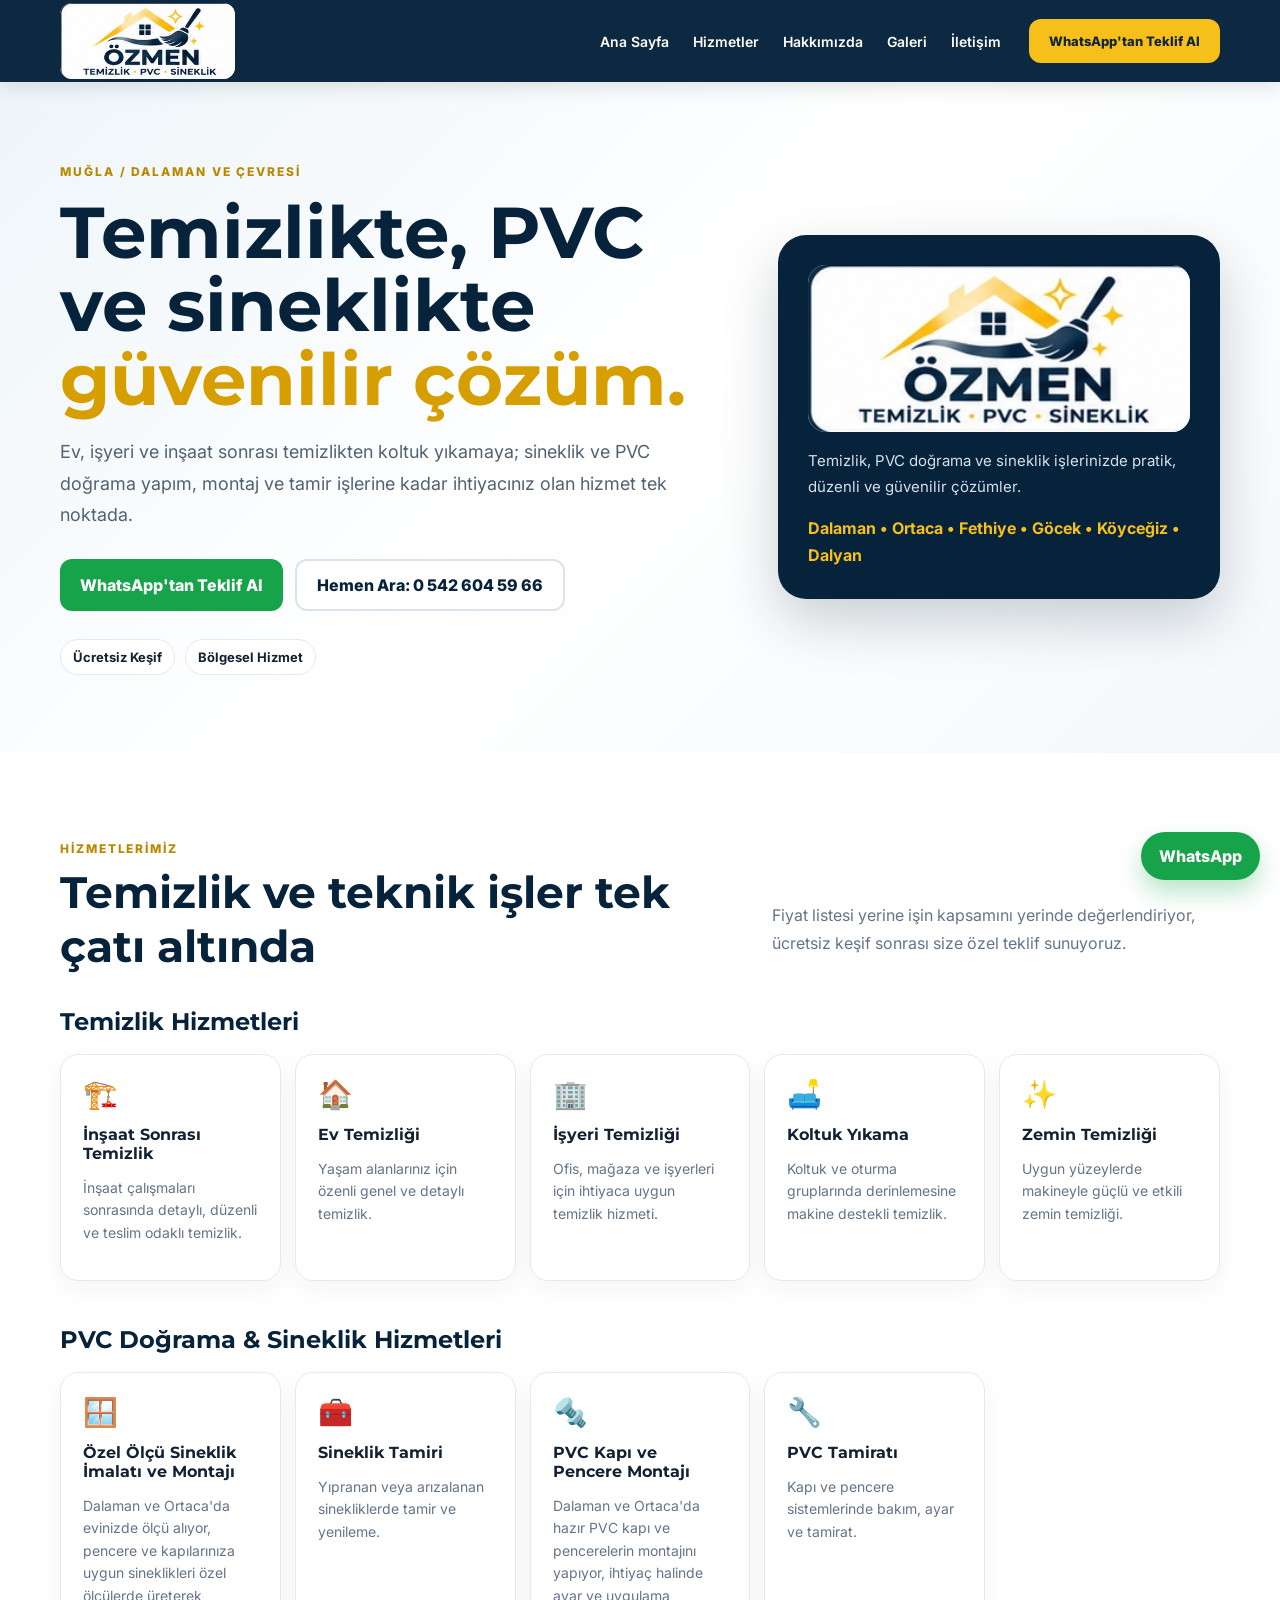
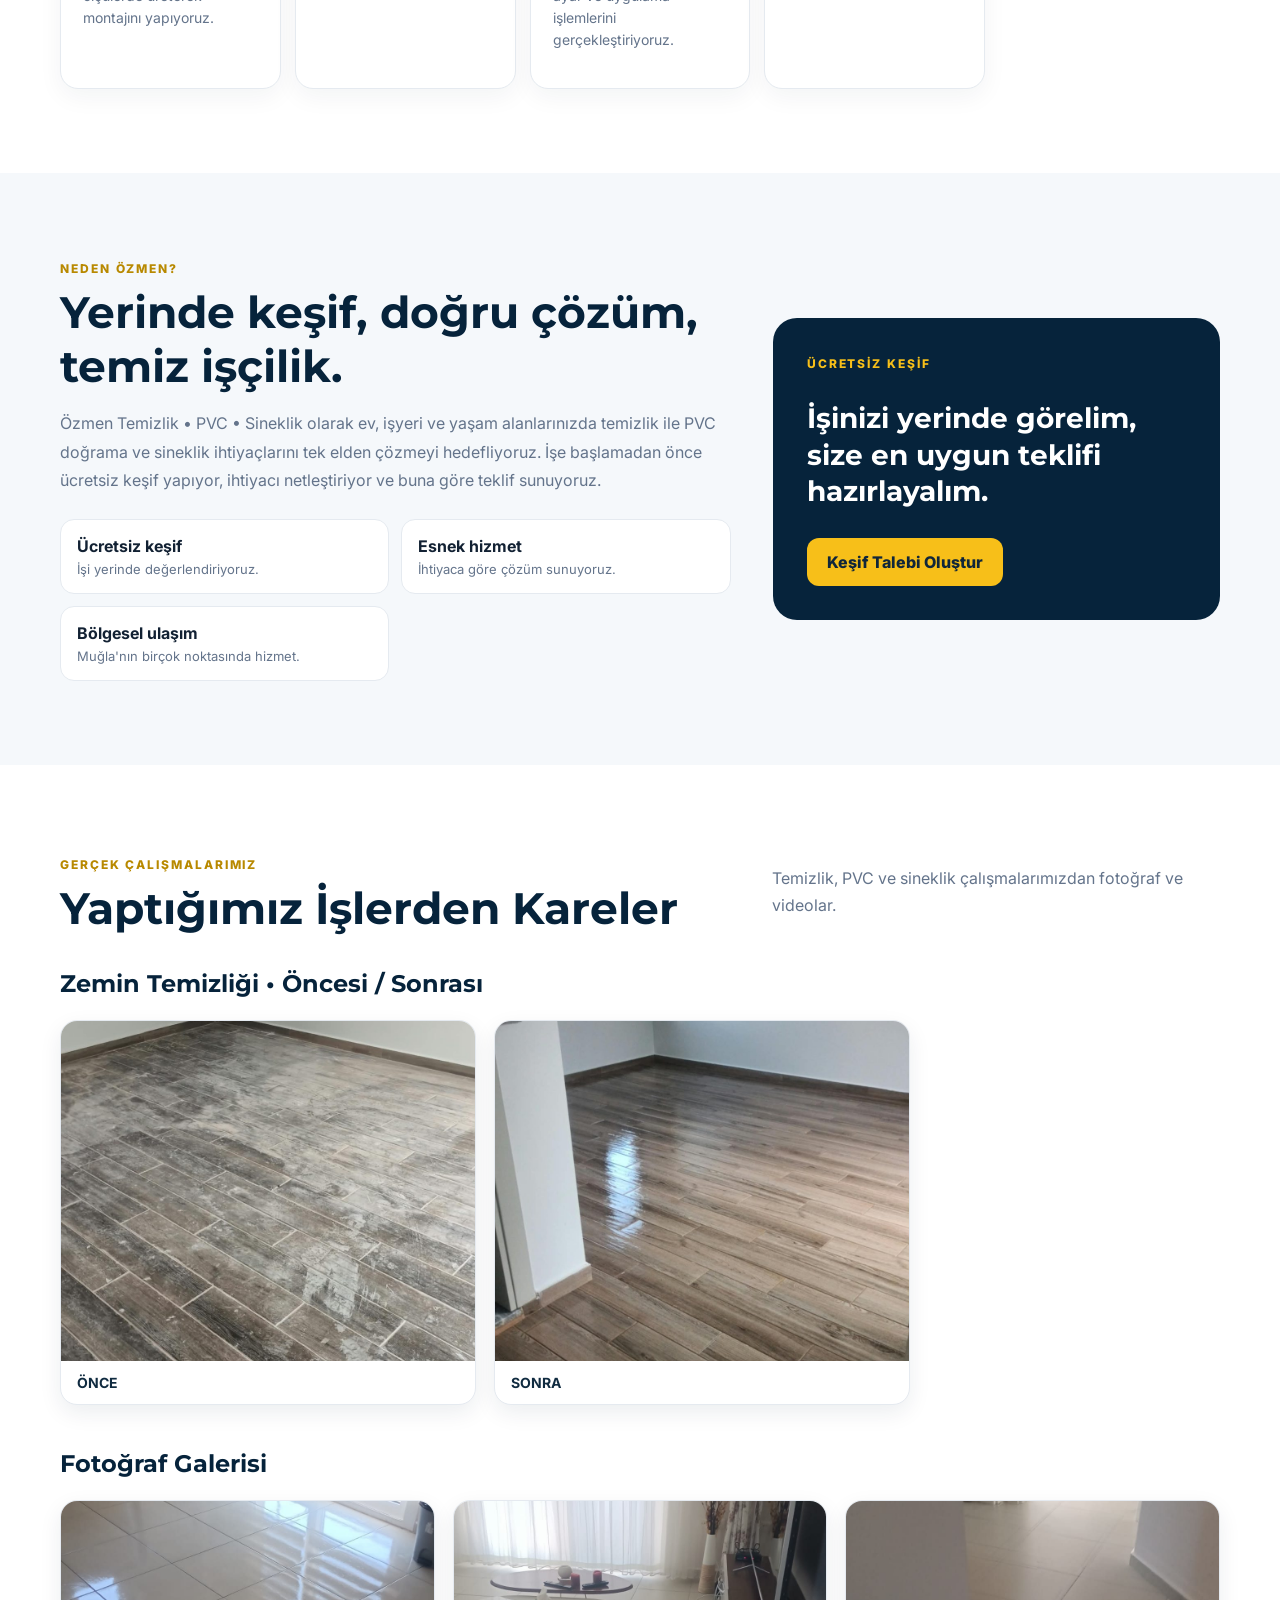
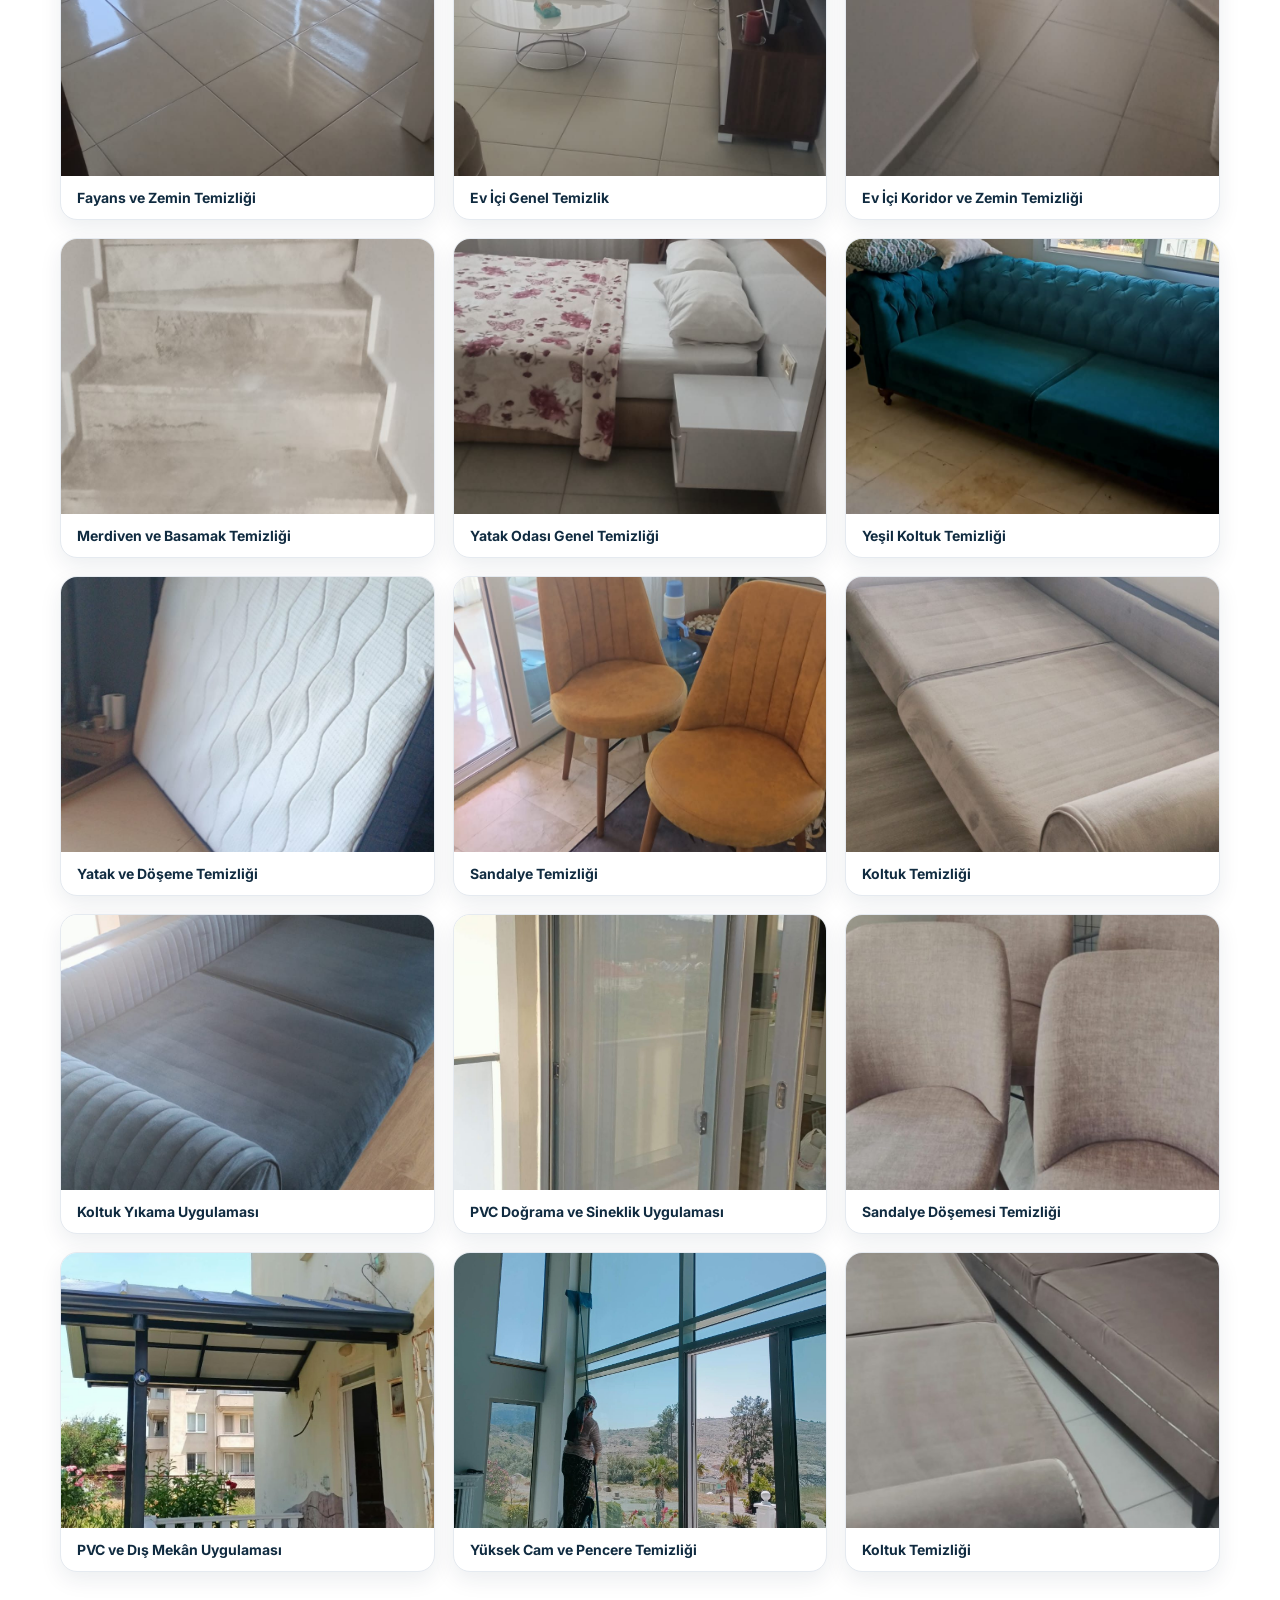
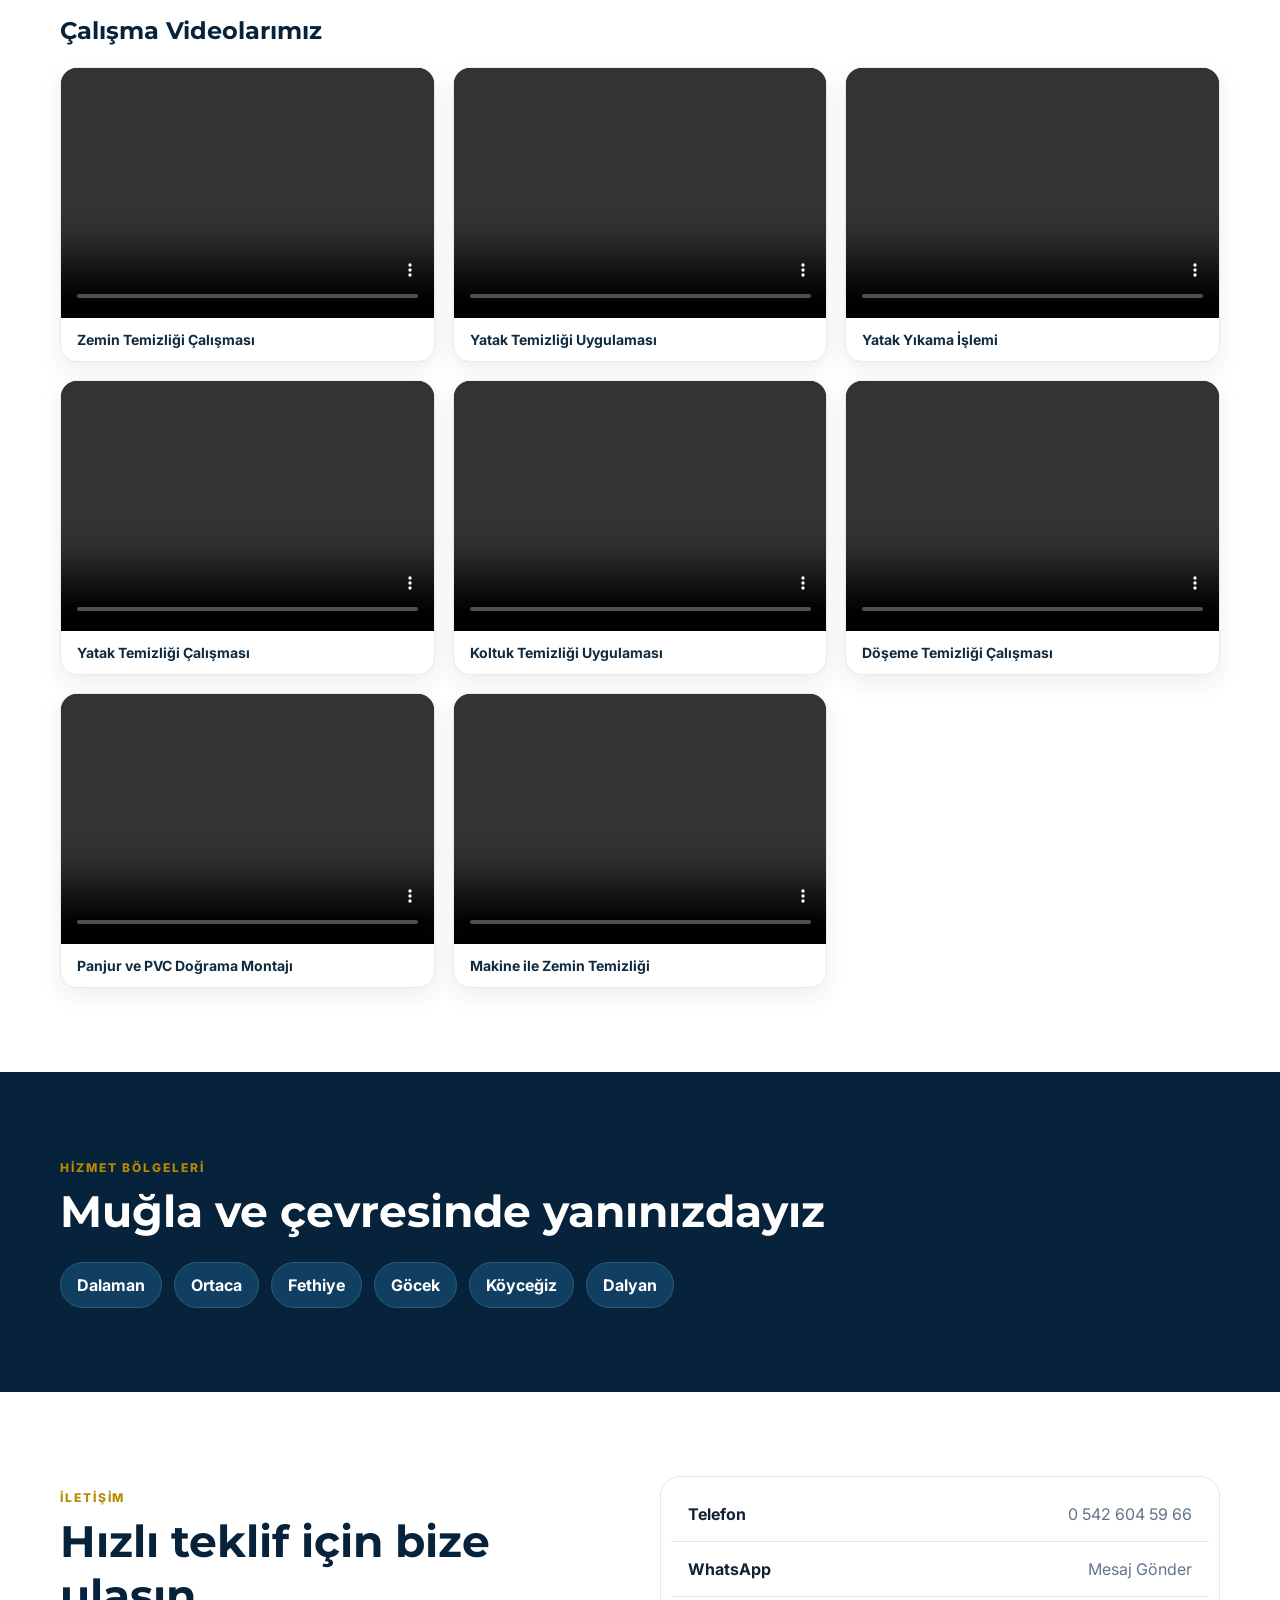
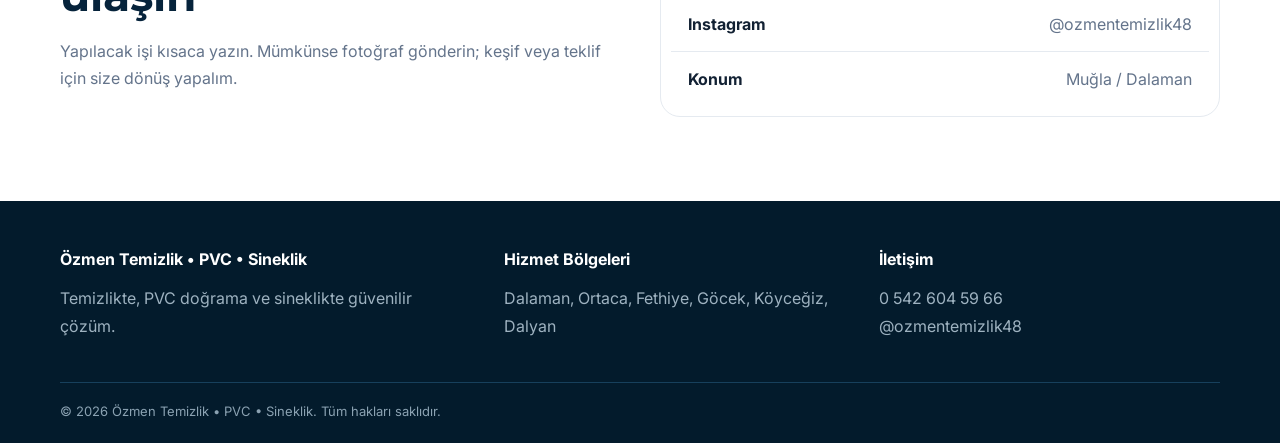
==== index.html @ 4c191f6e "Update index.html" ====
<!doctype html>
<html lang="tr">
<head>
  <meta charset="utf-8">
  <meta name="viewport" content="width=device-width,initial-scale=1">
  <meta name="description" content="Özmen Temizlik; Dalaman, Ortaca ve çevresinde profesyonel temizlik, koltuk yıkama, zemin temizliği, PVC doğrama ve sineklik hizmetleri sunar.">
  <title>Özmen Temizlik | Dalaman & Ortaca Temizlik, PVC ve Sineklik</title>
  <link rel="canonical" href="https://ozmentemizlik.com/">
  <link rel="preconnect" href="https://fonts.googleapis.com">
  <link rel="preconnect" href="https://fonts.gstatic.com" crossorigin>
  <link href="https://fonts.googleapis.com/css2?family=Inter:wght@400;500;600;700;800&family=Montserrat:wght@700;800&display=swap" rel="stylesheet">
  <link rel="stylesheet" href="style.css">

<style>
/* Galeri fotoğrafları için site içi büyütme penceresi */
.photo-lightbox {position:fixed;inset:0;z-index:9999;display:none;align-items:center;justify-content:center;padding:24px;background:rgba(7,16,29,.92)}
.photo-lightbox.is-open {display:flex}
.photo-lightbox__figure {margin:0;max-width:min(1100px,100%);max-height:100%;display:flex;flex-direction:column;align-items:center;gap:12px}
.photo-lightbox__image {display:block;max-width:100%;max-height:calc(100dvh - 120px);width:auto;height:auto;object-fit:contain;border-radius:8px}
.photo-lightbox__caption {color:#fff;text-align:center;font-size:15px}
.photo-lightbox__close {position:absolute;top:12px;right:16px;border:0;background:#fff;color:#111;border-radius:50%;font-size:26px;width:42px;height:42px;cursor:pointer}
#galeri a.work-tile {cursor:zoom-in}
</style>
</head>
<body>
<header class="topbar">
  <div class="container nav">
    <a class="brand" href="#anasayfa">
      <img src="ozmen-yeni-logo.jpg" alt="Özmen Temizlik • PVC • Sineklik logosu">
    </a>
    <button class="menu-btn" aria-label="Menüyü aç">☰</button>
    <nav class="menu">
      <a href="#anasayfa">Ana Sayfa</a>
      <a href="#hizmetler">Hizmetler</a>
      <a href="#hakkimizda">Hakkımızda</a>
      <a href="#galeri">Galeri</a>
      <a href="#iletisim">İletişim</a>
    </nav>
    <a class="btn btn-yellow desktop-cta" href="https://wa.me/905426045966?text=Merhaba%20%C3%96zmen%20Temizlik%20PVC%20ve%20Sineklik%20hizmetleri%20hakk%C4%B1nda%20bilgi%20almak%20istiyorum.,%20hizmetleriniz%20hakk%C4%B1nda%20teklif%20almak%20istiyorum." target="_blank" rel="noopener">WhatsApp'tan Teklif Al</a>
  </div>
</header>

<main>
<section class="hero" id="anasayfa">
  <div class="container hero-grid">
    <div>
      <span class="eyebrow">MUĞLA / DALAMAN VE ÇEVRESİ</span>
      <h1>Temizlikte, PVC ve sineklikte <span>güvenilir çözüm.</span></h1>
      <p>Ev, işyeri ve inşaat sonrası temizlikten koltuk yıkamaya; sineklik ve PVC doğrama yapım, montaj ve tamir işlerine kadar ihtiyacınız olan hizmet tek noktada.</p>
      <div class="hero-actions">
        <a class="btn btn-green" href="https://wa.me/905426045966?text=Merhaba%20%C3%96zmen%20Temizlik%20PVC%20ve%20Sineklik%20hizmetleri%20hakk%C4%B1nda%20bilgi%20almak%20istiyorum.,%20%C3%BCcretsiz%20ke%C5%9Fif%20ve%20teklif%20almak%20istiyorum." target="_blank" rel="noopener">WhatsApp'tan Teklif Al</a>
        <a class="btn btn-outline" href="tel:+905426045966">Hemen Ara: 0 542 604 59 66</a>
      </div>
      <div class="chips">
        <span>Ücretsiz Keşif</span><span>Bölgesel Hizmet</span>
      </div>
    </div>
    <div class="hero-card">
      <img src="ozmen-yeni-logo.jpg" alt="Özmen Temizlik • PVC • Sineklik">
      <p>Temizlik, PVC doğrama ve sineklik işlerinizde pratik, düzenli ve güvenilir çözümler.</p>
      <strong>Dalaman • Ortaca • Fethiye • Göcek • Köyceğiz • Dalyan</strong>
    </div>
  </div>
</section>

<section class="section" id="hizmetler">
  <div class="container">
    <div class="section-head">
      <div><span class="eyebrow">HİZMETLERİMİZ</span><h2>Temizlik ve teknik işler tek çatı altında</h2></div>
      <p>Fiyat listesi yerine işin kapsamını yerinde değerlendiriyor, ücretsiz keşif sonrası size özel teklif sunuyoruz.</p>
    </div>

    <h3 class="category-title">Temizlik Hizmetleri</h3>
    <div class="cards">
      <article class="card"><div class="icon">🏗️</div><h3>İnşaat Sonrası Temizlik</h3><p>İnşaat çalışmaları sonrasında detaylı, düzenli ve teslim odaklı temizlik.</p></article>
      <article class="card"><div class="icon">🏠</div><h3>Ev Temizliği</h3><p>Yaşam alanlarınız için özenli genel ve detaylı temizlik.</p></article>
      <article class="card"><div class="icon">🏢</div><h3>İşyeri Temizliği</h3><p>Ofis, mağaza ve işyerleri için ihtiyaca uygun temizlik hizmeti.</p></article>
      <article class="card"><div class="icon">🛋️</div><h3>Koltuk Yıkama</h3><p>Koltuk ve oturma gruplarında derinlemesine makine destekli temizlik.</p></article>
      <article class="card"><div class="icon">✨</div><h3>Zemin Temizliği</h3><p>Uygun yüzeylerde makineyle güçlü ve etkili zemin temizliği.</p></article>
    </div>

    <h3 class="category-title second">PVC Doğrama & Sineklik Hizmetleri</h3>
    <div class="cards">
      <article class="card"><div class="icon">🪟</div><h3>Özel Ölçü Sineklik İmalatı ve Montajı</h3><p>Dalaman ve Ortaca'da evinizde ölçü alıyor, pencere ve kapılarınıza uygun sineklikleri özel ölçülerde üreterek montajını yapıyoruz.</p></article>
      <article class="card"><div class="icon">🧰</div><h3>Sineklik Tamiri</h3><p>Yıpranan veya arızalanan sinekliklerde tamir ve yenileme.</p></article>
      <article class="card"><div class="icon">🔩</div><h3>PVC Kapı ve Pencere Montajı</h3><p>Dalaman ve Ortaca'da hazır PVC kapı ve pencerelerin montajını yapıyor, ihtiyaç halinde ayar ve uygulama işlemlerini gerçekleştiriyoruz.</p></article>
      <article class="card"><div class="icon">🔧</div><h3>PVC Tamiratı</h3><p>Kapı ve pencere sistemlerinde bakım, ayar ve tamirat.</p></article>
    </div>
  </div>
</section>

<section class="section soft" id="hakkimizda">
  <div class="container about-grid">
    <div>
      <span class="eyebrow">NEDEN ÖZMEN?</span>
      <h2>Yerinde keşif, doğru çözüm, temiz işçilik.</h2>
      <p>Özmen Temizlik • PVC • Sineklik olarak ev, işyeri ve yaşam alanlarınızda temizlik ile PVC doğrama ve sineklik ihtiyaçlarını tek elden çözmeyi hedefliyoruz. İşe başlamadan önce ücretsiz keşif yapıyor, ihtiyacı netleştiriyor ve buna göre teklif sunuyoruz.</p>
      <div class="trust-grid">
        <div><strong>Ücretsiz keşif</strong><span>İşi yerinde değerlendiriyoruz.</span></div>
        <div><strong>Esnek hizmet</strong><span>İhtiyaca göre çözüm sunuyoruz.</span></div>
        <div><strong>Bölgesel ulaşım</strong><span>Muğla'nın birçok noktasında hizmet.</span></div>
        
      </div>
    </div>
    <div class="quote-card">
      <span>ÜCRETSİZ KEŞİF</span>
      <h3>İşinizi yerinde görelim, size en uygun teklifi hazırlayalım.</h3>
      <a class="btn btn-yellow" href="https://wa.me/905426045966?text=Merhaba,%20%C3%BCcretsiz%20ke%C5%9Fif%20talep%20ediyorum." target="_blank" rel="noopener">Keşif Talebi Oluştur</a>
    </div>
  </div>
</section>

<section class="section" id="galeri"><div class="container"><div class="section-head"><div><span class="eyebrow">GERÇEK ÇALIŞMALARIMIZ</span><h2>Yaptığımız İşlerden Kareler</h2></div><p>Temizlik, PVC ve sineklik çalışmalarımızdan fotoğraf ve videolar.</p></div><h3 class="category-title">Zemin Temizliği • Öncesi / Sonrası</h3><div class="work-grid work-before-after"><a class="work-tile" href="galeri/foto-08.jpg" target="_blank" rel="noopener"><img src="galeri/foto-08.jpg" alt="Zemin temizliği ÖNCE" loading="lazy"><span>ÖNCE</span></a><a class="work-tile" href="galeri/foto-06.jpg" target="_blank" rel="noopener"><img src="galeri/foto-06.jpg" alt="Zemin temizliği SONRA" loading="lazy"><span>SONRA</span></a></div><h3 class="category-title second">Fotoğraf Galerisi</h3><div class="work-grid"><a class="work-tile" href="galeri/foto-01.jpg" target="_blank" rel="noopener"><img src="galeri/foto-01.jpg" alt="Fayans ve Zemin Temizliği" loading="lazy"><span>Fayans ve Zemin Temizliği</span></a><a class="work-tile" href="galeri/foto-02.jpg" target="_blank" rel="noopener"><img src="galeri/foto-02.jpg" alt="Ev İçi Genel Temizlik" loading="lazy"><span>Ev İçi Genel Temizlik</span></a><a class="work-tile" href="galeri/foto-03.jpg" target="_blank" rel="noopener"><img src="galeri/foto-03.jpg" alt="Ev İçi Koridor ve Zemin Temizliği" loading="lazy"><span>Ev İçi Koridor ve Zemin Temizliği</span></a><a class="work-tile" href="galeri/foto-04.jpg" target="_blank" rel="noopener"><img src="galeri/foto-04.jpg" alt="Merdiven ve Basamak Temizliği" loading="lazy"><span>Merdiven ve Basamak Temizliği</span></a><a class="work-tile" href="galeri/foto-05.jpg" target="_blank" rel="noopener"><img src="galeri/foto-05.jpg" alt="Yatak Odası Genel Temizliği" loading="lazy"><span>Yatak Odası Genel Temizliği</span></a><a class="work-tile" href="galeri/foto-07.jpg" target="_blank" rel="noopener"><img src="galeri/foto-07.jpg" alt="Yeşil Koltuk Temizliği" loading="lazy"><span>Yeşil Koltuk Temizliği</span></a><a class="work-tile" href="galeri/foto-09.jpg" target="_blank" rel="noopener"><img src="galeri/foto-09.jpg" alt="Yatak ve Döşeme Temizliği" loading="lazy"><span>Yatak ve Döşeme Temizliği</span></a><a class="work-tile" href="galeri/foto-10.jpg" target="_blank" rel="noopener"><img src="galeri/foto-10.jpg" alt="Sandalye Temizliği" loading="lazy"><span>Sandalye Temizliği</span></a><a class="work-tile" href="galeri/foto-11.jpg" target="_blank" rel="noopener"><img src="galeri/foto-11.jpg" alt="Koltuk Temizliği" loading="lazy"><span>Koltuk Temizliği</span></a><a class="work-tile" href="galeri/foto-12.jpg" target="_blank" rel="noopener"><img src="galeri/foto-12.jpg" alt="Koltuk Yıkama Uygulaması" loading="lazy"><span>Koltuk Yıkama Uygulaması</span></a><a class="work-tile" href="galeri/foto-13.jpg" target="_blank" rel="noopener"><img src="galeri/foto-13.jpg" alt="PVC Doğrama ve Sineklik Uygulaması" loading="lazy"><span>PVC Doğrama ve Sineklik Uygulaması</span></a><a class="work-tile" href="galeri/foto-14.jpg" target="_blank" rel="noopener"><img src="galeri/foto-14.jpg" alt="Sandalye Döşemesi Temizliği" loading="lazy"><span>Sandalye Döşemesi Temizliği</span></a><a class="work-tile" href="galeri/foto-15.jpg" target="_blank" rel="noopener"><img src="galeri/foto-15.jpg" alt="PVC ve Dış Mekân Uygulaması" loading="lazy"><span>PVC ve Dış Mekân Uygulaması</span></a><a class="work-tile" href="galeri/foto-16.jpg" target="_blank" rel="noopener"><img src="galeri/foto-16.jpg" alt="Yüksek Cam ve Pencere Temizliği" loading="lazy"><span>Yüksek Cam ve Pencere Temizliği</span></a><a class="work-tile" href="galeri/foto-17.jpg" target="_blank" rel="noopener"><img src="galeri/foto-17.jpg" alt="Koltuk Temizliği" loading="lazy"><span>Koltuk Temizliği</span></a></div><h3 class="category-title second">Çalışma Videolarımız</h3><div class="work-grid video-grid"><div class="work-tile"><video controls preload="none" playsinline src="galeri/video-01.mp4"></video><span>Zemin Temizliği Çalışması</span></div><div class="work-tile"><video controls preload="none" playsinline src="galeri/video-02.mp4"></video><span>Yatak Temizliği Uygulaması</span></div><div class="work-tile"><video controls preload="none" playsinline src="galeri/video-03.mp4"></video><span>Yatak Yıkama İşlemi</span></div><div class="work-tile"><video controls preload="none" playsinline src="galeri/video-04.mp4"></video><span>Yatak Temizliği Çalışması</span></div><div class="work-tile"><video controls preload="none" playsinline src="galeri/video-05.mp4"></video><span>Koltuk Temizliği Uygulaması</span></div><div class="work-tile"><video controls preload="none" playsinline src="galeri/video-06.mp4"></video><span>Döşeme Temizliği Çalışması</span></div><div class="work-tile"><video controls preload="none" playsinline src="galeri/video-07.mp4"></video><span>Panjur ve PVC Doğrama Montajı</span></div><div class="work-tile"><video controls preload="none" playsinline src="galeri/video-08.mp4"></video><span>Makine ile Zemin Temizliği</span></div></div></div></section>

<section class="section areas">
  <div class="container">
    <span class="eyebrow">HİZMET BÖLGELERİ</span>
    <h2>Muğla ve çevresinde yanınızdayız</h2>
    <div class="area-list">
      <span>Dalaman</span><span>Ortaca</span><span>Fethiye</span><span>Göcek</span><span>Köyceğiz</span><span>Dalyan</span>
    </div>
  </div>
</section>

<section class="section contact" id="iletisim">
  <div class="container contact-grid">
    <div>
      <span class="eyebrow">İLETİŞİM</span>
      <h2>Hızlı teklif için bize ulaşın</h2>
      <p>Yapılacak işi kısaca yazın. Mümkünse fotoğraf gönderin; keşif veya teklif için size dönüş yapalım.</p>
    </div>
    <div class="contact-card">
      <a href="tel:+905426045966"><b>Telefon</b><span>0 542 604 59 66</span></a>
      <a href="https://wa.me/905426045966" target="_blank" rel="noopener"><b>WhatsApp</b><span>Mesaj Gönder</span></a>
      <a href="https://www.instagram.com/ozmentemizlik48/" target="_blank" rel="noopener"><b>Instagram</b><span>@ozmentemizlik48</span></a>
      <div><b>Konum</b><span>Muğla / Dalaman</span></div>
      
    </div>
  </div>
</section>
</main>

<a class="float-wa" href="https://wa.me/905426045966?text=Merhaba%20%C3%96zmen%20Temizlik%20PVC%20ve%20Sineklik%20hizmetleri%20hakk%C4%B1nda%20bilgi%20almak%20istiyorum." target="_blank" rel="noopener" aria-label="WhatsApp">WhatsApp</a>

<footer>
  <div class="container footer-grid">
    <div><strong>Özmen Temizlik • PVC • Sineklik</strong><p>Temizlikte, PVC doğrama ve sineklikte güvenilir çözüm.</p></div>
    <div><strong>Hizmet Bölgeleri</strong><p>Dalaman, Ortaca, Fethiye, Göcek, Köyceğiz, Dalyan</p></div>
    <div><strong>İletişim</strong><p>0 542 604 59 66<br>@ozmentemizlik48</p></div>
  </div>
  <div class="container copyright">© <span id="year"></span> Özmen Temizlik • PVC • Sineklik. Tüm hakları saklıdır.</div>
</footer>

<script src="script.js"></script>

<div class="photo-lightbox" id="photo-lightbox" role="dialog" aria-modal="true" aria-label="Fotoğraf görüntüleyici" aria-hidden="true">
  <button type="button" class="photo-lightbox__close" aria-label="Kapat">×</button>
  <figure class="photo-lightbox__figure">
    <img class="photo-lightbox__image" alt="">
    <figcaption class="photo-lightbox__caption"></figcaption>
  </figure>
</div>
<script>
(function () {
  const modal = document.getElementById('photo-lightbox');
  const image = modal.querySelector('.photo-lightbox__image');
  const caption = modal.querySelector('.photo-lightbox__caption');
  const closeButton = modal.querySelector('.photo-lightbox__close');
  let previousFocus = null;
  function close() {
    modal.classList.remove('is-open');
    modal.setAttribute('aria-hidden', 'true');
    image.removeAttribute('src');
    document.body.style.overflow = '';
    if (previousFocus) previousFocus.focus();
  }
  document.querySelectorAll('#galeri a.work-tile[href]').forEach(function (link) {
    link.removeAttribute('target');
    link.addEventListener('click', function (event) {
      event.preventDefault();
      previousFocus = document.activeElement;
      image.src = link.getAttribute('href');
      image.alt = link.querySelector('img')?.alt || 'Çalışma fotoğrafı';
      caption.textContent = link.querySelector('span')?.textContent || image.alt;
      modal.classList.add('is-open');
      modal.setAttribute('aria-hidden', 'false');
      document.body.style.overflow = 'hidden';
      closeButton.focus();
    });
  });
  closeButton.addEventListener('click', close);
  modal.addEventListener('click', function (event) { if (event.target === modal) close(); });
  document.addEventListener('keydown', function (event) {
    if (!modal.classList.contains('is-open')) return;
    if (event.key === 'Escape') close();
    if (event.key === 'Tab') { event.preventDefault(); closeButton.focus(); }
  });
})();
</script>
</body>
</html>
---- style.css ----
:root{
  --navy:#06233b;--navy2:#0b3557;--yellow:#f7bf19;--green:#16a34a;
  --text:#122133;--muted:#64748b;--soft:#f5f8fb;--line:#e5eaf0;--white:#fff;
}
*{box-sizing:border-box} html{scroll-behavior:smooth} body{margin:0;font-family:Inter,Arial,sans-serif;color:var(--text);background:#fff}
img{max-width:100%} a{text-decoration:none;color:inherit}.container{width:min(1160px,92%);margin:auto}
.topbar{position:sticky;top:0;z-index:50;background:rgba(6,35,59,.97);box-shadow:0 4px 20px rgba(0,0,0,.12)}
.nav{height:82px;display:flex;align-items:center;gap:28px}.brand{display:flex;align-items:center}.brand img{width:190px;height:58px;object-fit:contain;background:#fff;border-radius:12px}
.menu{display:flex;gap:24px;margin-left:auto}.menu a{color:#fff;font-weight:600;font-size:14px}.menu a:hover{color:var(--yellow)}
.menu-btn{display:none;background:none;border:0;color:#fff;font-size:28px}.btn{display:inline-flex;align-items:center;justify-content:center;padding:14px 20px;border-radius:12px;font-weight:800;transition:.2s}
.btn:hover{transform:translateY(-2px)}.btn-yellow{background:var(--yellow);color:#10263a}.btn-green{background:var(--green);color:#fff}.btn-outline{border:2px solid #dbe4ec;background:#fff;color:var(--navy)}
.desktop-cta{font-size:13px}
.hero{background:linear-gradient(135deg,#eef5f9 0%,#fff 48%,#f5f8fb 100%);padding:78px 0}
.hero-grid{display:grid;grid-template-columns:1.2fr .8fr;gap:56px;align-items:center}.eyebrow{font-size:12px;letter-spacing:.16em;font-weight:800;color:#b88900}
h1,h2,h3{font-family:Montserrat,Inter,sans-serif}h1{font-size:clamp(40px,6vw,72px);line-height:1.02;margin:16px 0 20px;color:var(--navy)}h1 span{color:#d79e00}
.hero p{font-size:18px;line-height:1.75;color:#526273;max-width:720px}.hero-actions{display:flex;gap:12px;flex-wrap:wrap;margin:28px 0}.chips{display:flex;gap:10px;flex-wrap:wrap}.chips span{background:#fff;border:1px solid var(--line);padding:9px 12px;border-radius:999px;font-size:13px;font-weight:700}
.hero-card{background:var(--navy);padding:30px;border-radius:28px;color:#fff;box-shadow:0 22px 55px rgba(3,29,49,.2)}.hero-card img{background:#fff;border-radius:18px}.hero-card p{color:#d5e1ea;font-size:15px}.hero-card strong{color:var(--yellow);line-height:1.7}
.section{padding:84px 0}.soft{background:var(--soft)}.section-head{display:grid;grid-template-columns:1.2fr .8fr;gap:40px;align-items:end;margin-bottom:34px}.section-head h2,.areas h2,.contact h2,.about-grid h2{font-size:clamp(28px,4vw,44px);margin:8px 0 0;color:var(--navy)}.section-head p{color:var(--muted);line-height:1.7}
.category-title{font-size:24px;color:var(--navy);margin:28px 0 18px}.category-title.second{margin-top:44px}
.cards{display:grid;grid-template-columns:repeat(5,1fr);gap:14px}.card{border:1px solid var(--line);border-radius:18px;padding:22px;background:#fff;box-shadow:0 8px 24px rgba(15,35,55,.05)}.icon{font-size:28px}.card h3{font-size:16px;margin:14px 0 8px}.card p{font-size:14px;line-height:1.6;color:var(--muted)}
.about-grid{display:grid;grid-template-columns:1.2fr .8fr;gap:42px;align-items:center}.about-grid p{color:var(--muted);line-height:1.8}.trust-grid{display:grid;grid-template-columns:1fr 1fr;gap:12px;margin-top:24px}.trust-grid div{padding:16px;background:#fff;border:1px solid var(--line);border-radius:14px}.trust-grid strong,.trust-grid span{display:block}.trust-grid span{font-size:13px;color:var(--muted);margin-top:5px}
.quote-card{background:var(--navy);color:#fff;border-radius:24px;padding:34px}.quote-card span{color:var(--yellow);font-weight:800;font-size:12px;letter-spacing:.16em}.quote-card h3{font-size:28px;line-height:1.3}
.gallery{display:grid;grid-template-columns:repeat(3,1fr);gap:16px}.gallery-placeholder{aspect-ratio:4/3;border-radius:18px;background:linear-gradient(135deg,#dce7ef,#f8fbfd);border:1px dashed #9cb0c0;display:flex;flex-direction:column;align-items:center;justify-content:center;color:#607487}.gallery-placeholder span{font-weight:800;font-size:18px}.gallery-placeholder small{margin-top:8px}
.areas{background:var(--navy);color:#fff}.areas h2{color:#fff}.area-list{display:flex;gap:12px;flex-wrap:wrap;margin-top:24px}.area-list span{padding:12px 16px;border-radius:999px;background:#113f62;border:1px solid #285b7d;font-weight:700}
.contact-grid{display:grid;grid-template-columns:1fr 1fr;gap:40px;align-items:center}.contact p{color:var(--muted);line-height:1.7}.contact-card{border:1px solid var(--line);border-radius:20px;padding:10px}.contact-card a,.contact-card div{display:flex;justify-content:space-between;gap:20px;padding:17px;border-bottom:1px solid var(--line)}.contact-card a:last-child,.contact-card div:last-child{border-bottom:0}.contact-card span{color:var(--muted)}
.float-wa{position:fixed;right:20px;bottom:20px;z-index:40;background:var(--green);color:#fff;padding:14px 18px;border-radius:999px;font-weight:800;box-shadow:0 12px 25px rgba(22,163,74,.3)}
footer{background:#031b2c;color:#d7e1e8;padding:48px 0 24px}.footer-grid{display:grid;grid-template-columns:1.2fr 1fr 1fr;gap:34px}.footer-grid strong{color:#fff}.footer-grid p{line-height:1.7;color:#9eb2c0}.copyright{border-top:1px solid #17405c;margin-top:26px;padding-top:20px;font-size:13px;color:#8ba2b2}
@media(max-width:980px){
  .desktop-cta{display:none}.menu-btn{display:block;margin-left:auto}.menu{display:none;position:absolute;top:82px;left:0;right:0;background:var(--navy);padding:20px 4%;flex-direction:column}.menu.open{display:flex}
  .hero-grid,.section-head,.about-grid,.contact-grid{grid-template-columns:1fr}.cards{grid-template-columns:repeat(2,1fr)}.gallery{grid-template-columns:repeat(2,1fr)}
}
@media(max-width:620px){
  .nav{height:72px}.brand img{width:150px;height:48px}.menu{top:72px}.hero{padding:54px 0}.hero-actions .btn{width:100%}.section{padding:62px 0}.cards,.gallery,.trust-grid,.footer-grid{grid-template-columns:1fr}.card{padding:20px}.float-wa{right:14px;bottom:14px}.contact-card a,.contact-card div{flex-direction:column;gap:5px}
}

/* 2026 brand refresh: larger, clearer logo */
.brand img, .logo img, header img[alt*="logo"], .site-logo img {max-height:90px !important; width:auto !important; object-fit:contain;}
.hero-card img {display:block; width:100% !important; max-width:520px; max-height:360px !important; height:auto !important; object-fit:contain; margin:0 auto 16px;}
@media(max-width:700px){.brand img,.logo img,header img[alt*="logo"]{max-height:66px !important;}.hero-card img{max-height:280px !important;}}

/* Galeri ve mobil düzen */
.work-grid{display:grid;grid-template-columns:repeat(3,minmax(0,1fr));gap:18px;margin-top:22px}
.work-before-after{grid-template-columns:repeat(2,minmax(0,1fr));max-width:850px}
.work-tile{display:block;overflow:hidden;border-radius:17px;border:1px solid #e5eaf0;background:#fff;box-shadow:0 8px 22px rgba(10,40,60,.08);color:#102b40}
.work-tile img{width:100%;height:275px;object-fit:cover;display:block;transition:transform .2s}
.work-tile:hover img{transform:scale(1.025)}
.work-tile span{display:block;padding:13px 16px;font-weight:700;font-size:14px}
.work-before-after img{height:340px}
.work-tile video{width:100%;height:250px;background:#071d2e;display:block}
.brand{background:transparent!important;border:none!important;box-shadow:none!important;padding:0!important}
.brand img{display:block;width:auto!important;height:76px!important;max-height:76px!important;object-fit:contain;border-radius:12px}
@media(max-width:800px){.work-grid{grid-template-columns:repeat(2,minmax(0,1fr))}.work-tile img{height:230px}.work-before-after img{height:290px}}
@media(max-width:560px){.work-grid{grid-template-columns:repeat(2,minmax(0,1fr));gap:9px}.work-grid:not(.work-before-after) .work-tile img{height:170px}.work-before-after img{height:220px}.work-tile span{padding:10px;font-size:12px}.video-grid{grid-template-columns:1fr}.work-tile video{height:220px}.brand img{height:66px!important;max-height:66px!important}}
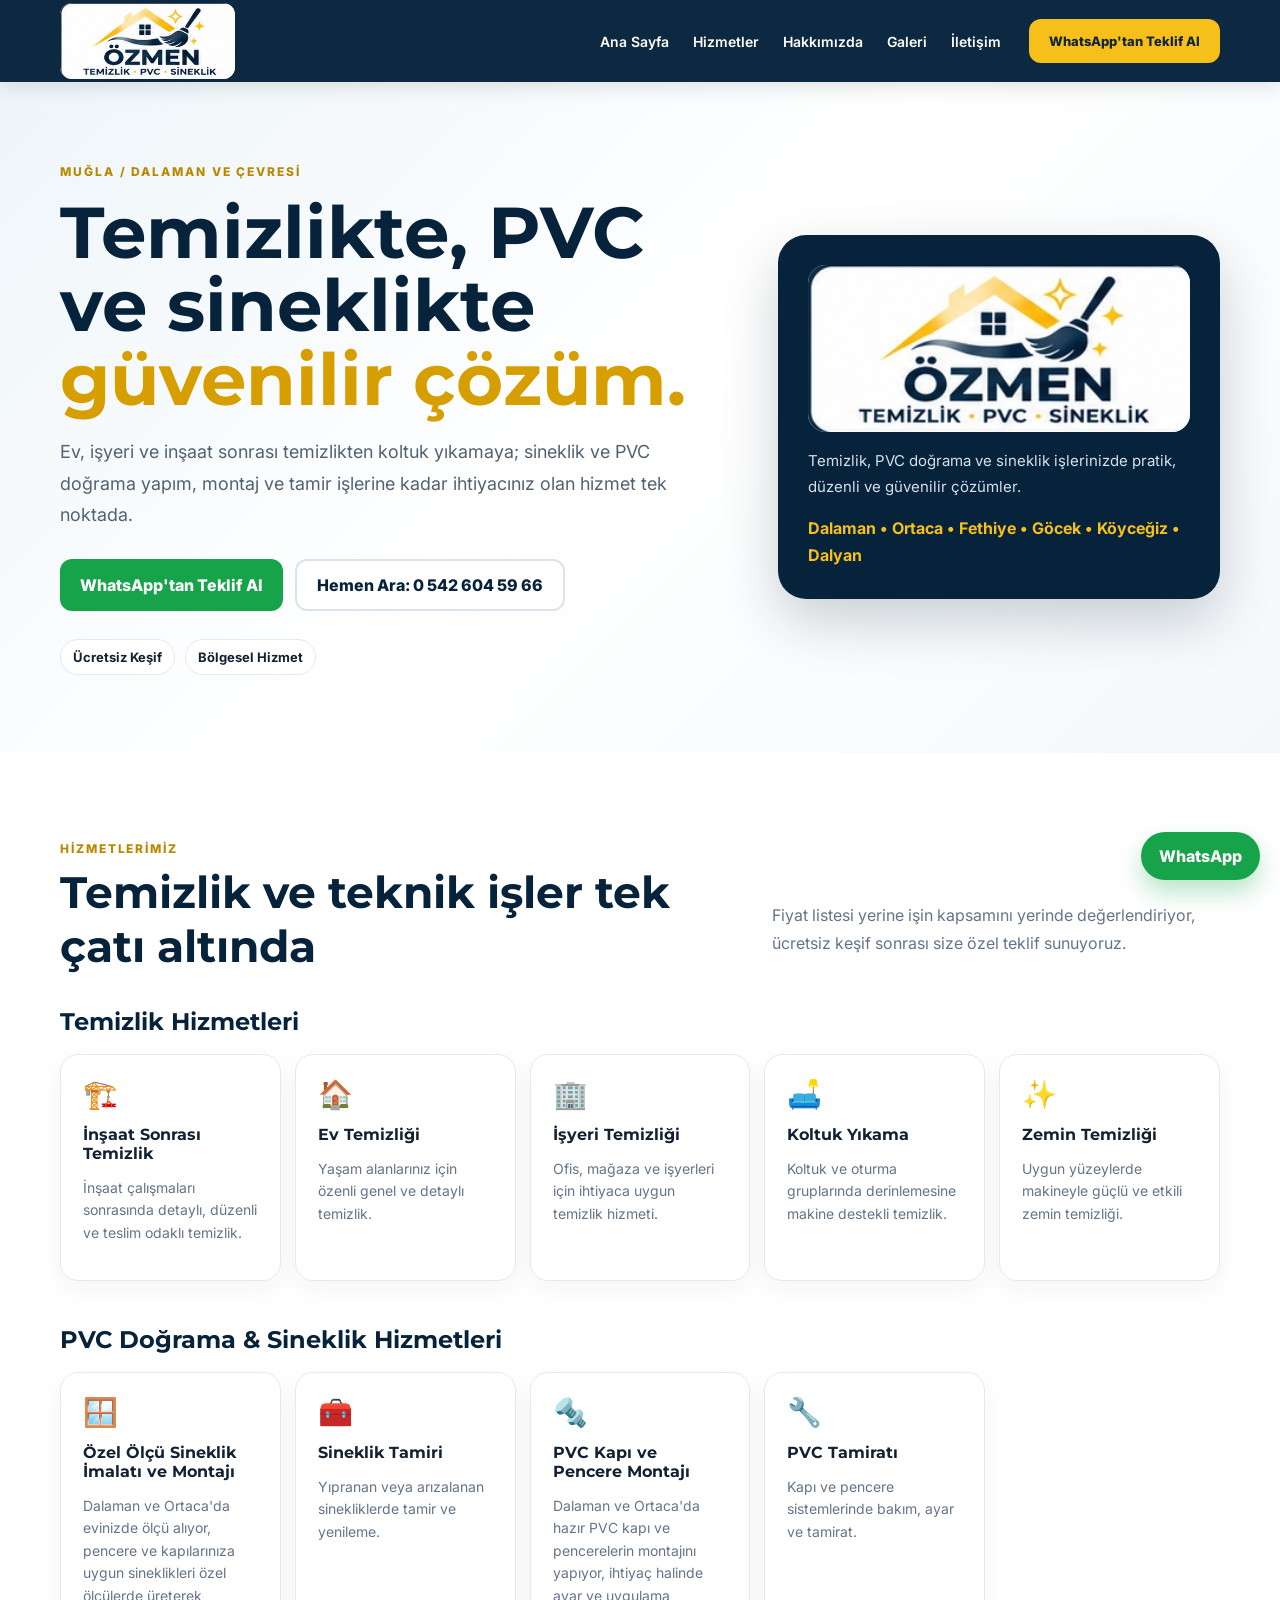
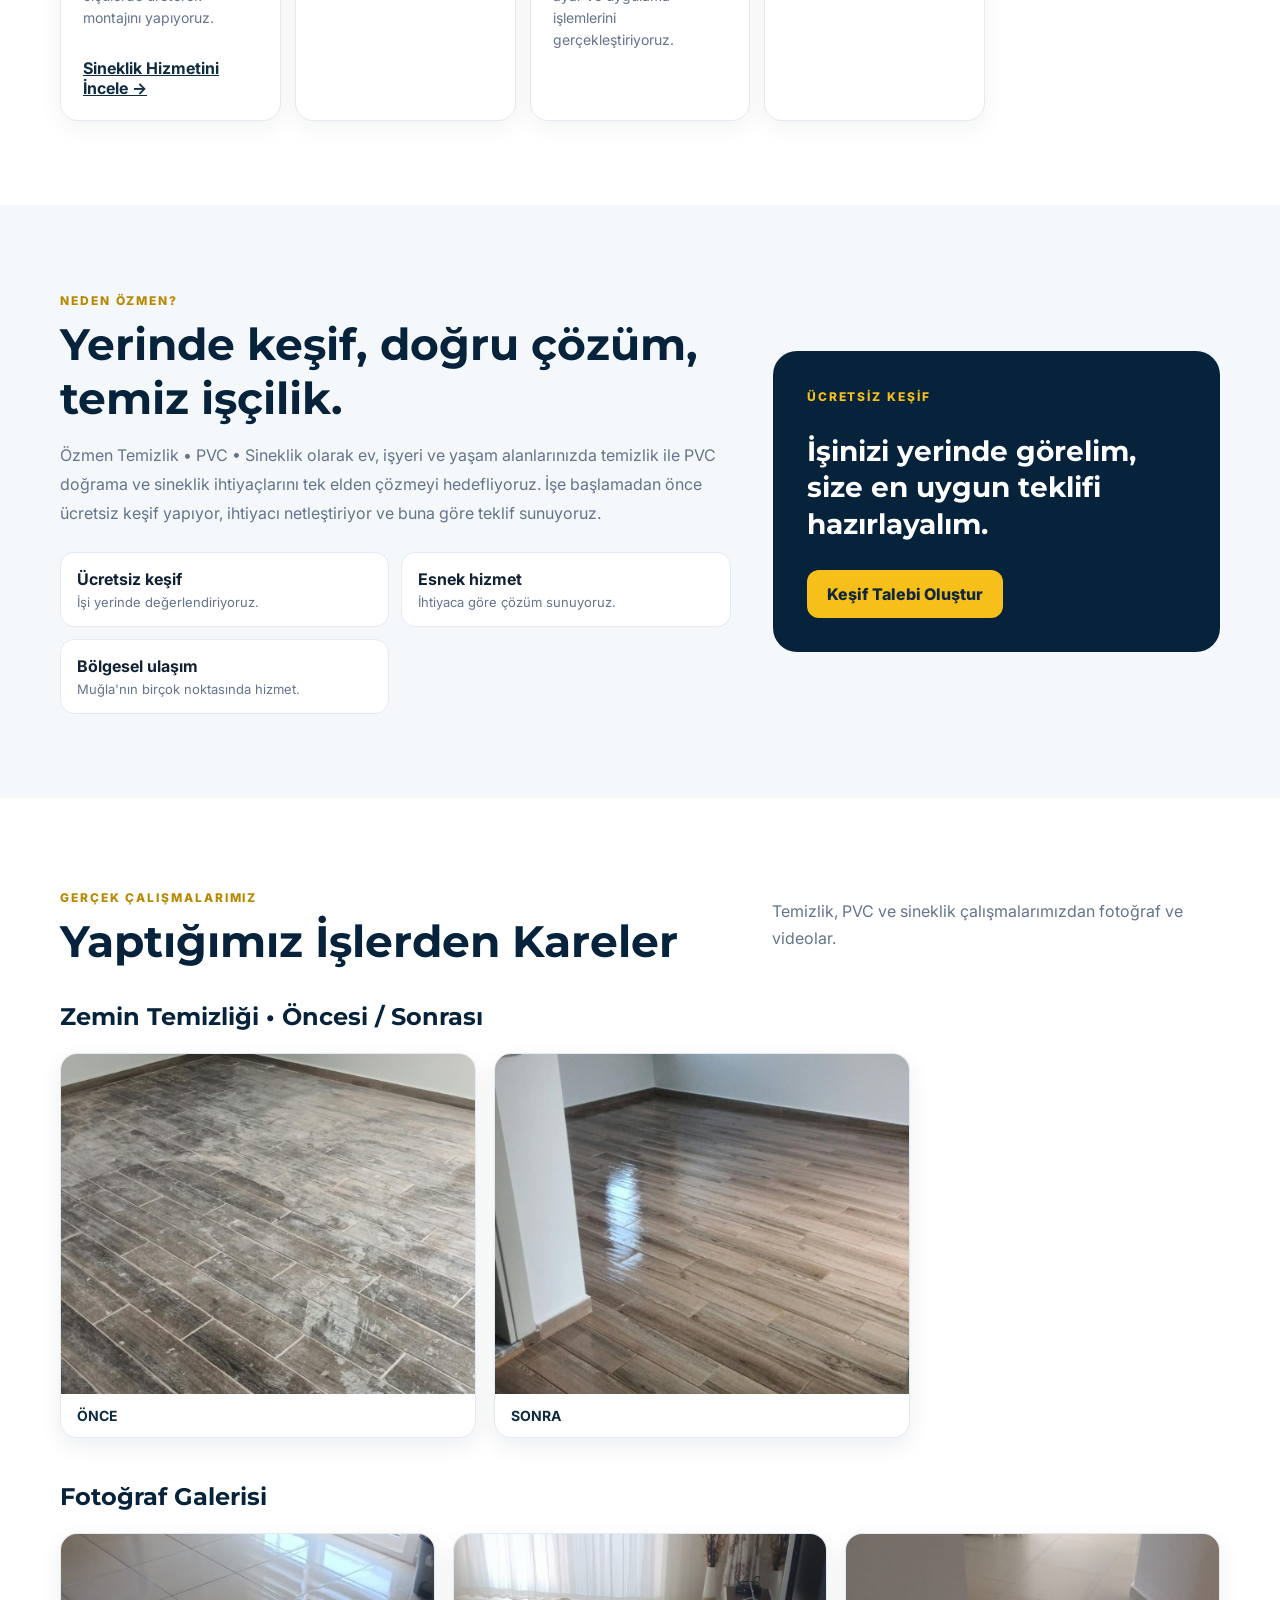
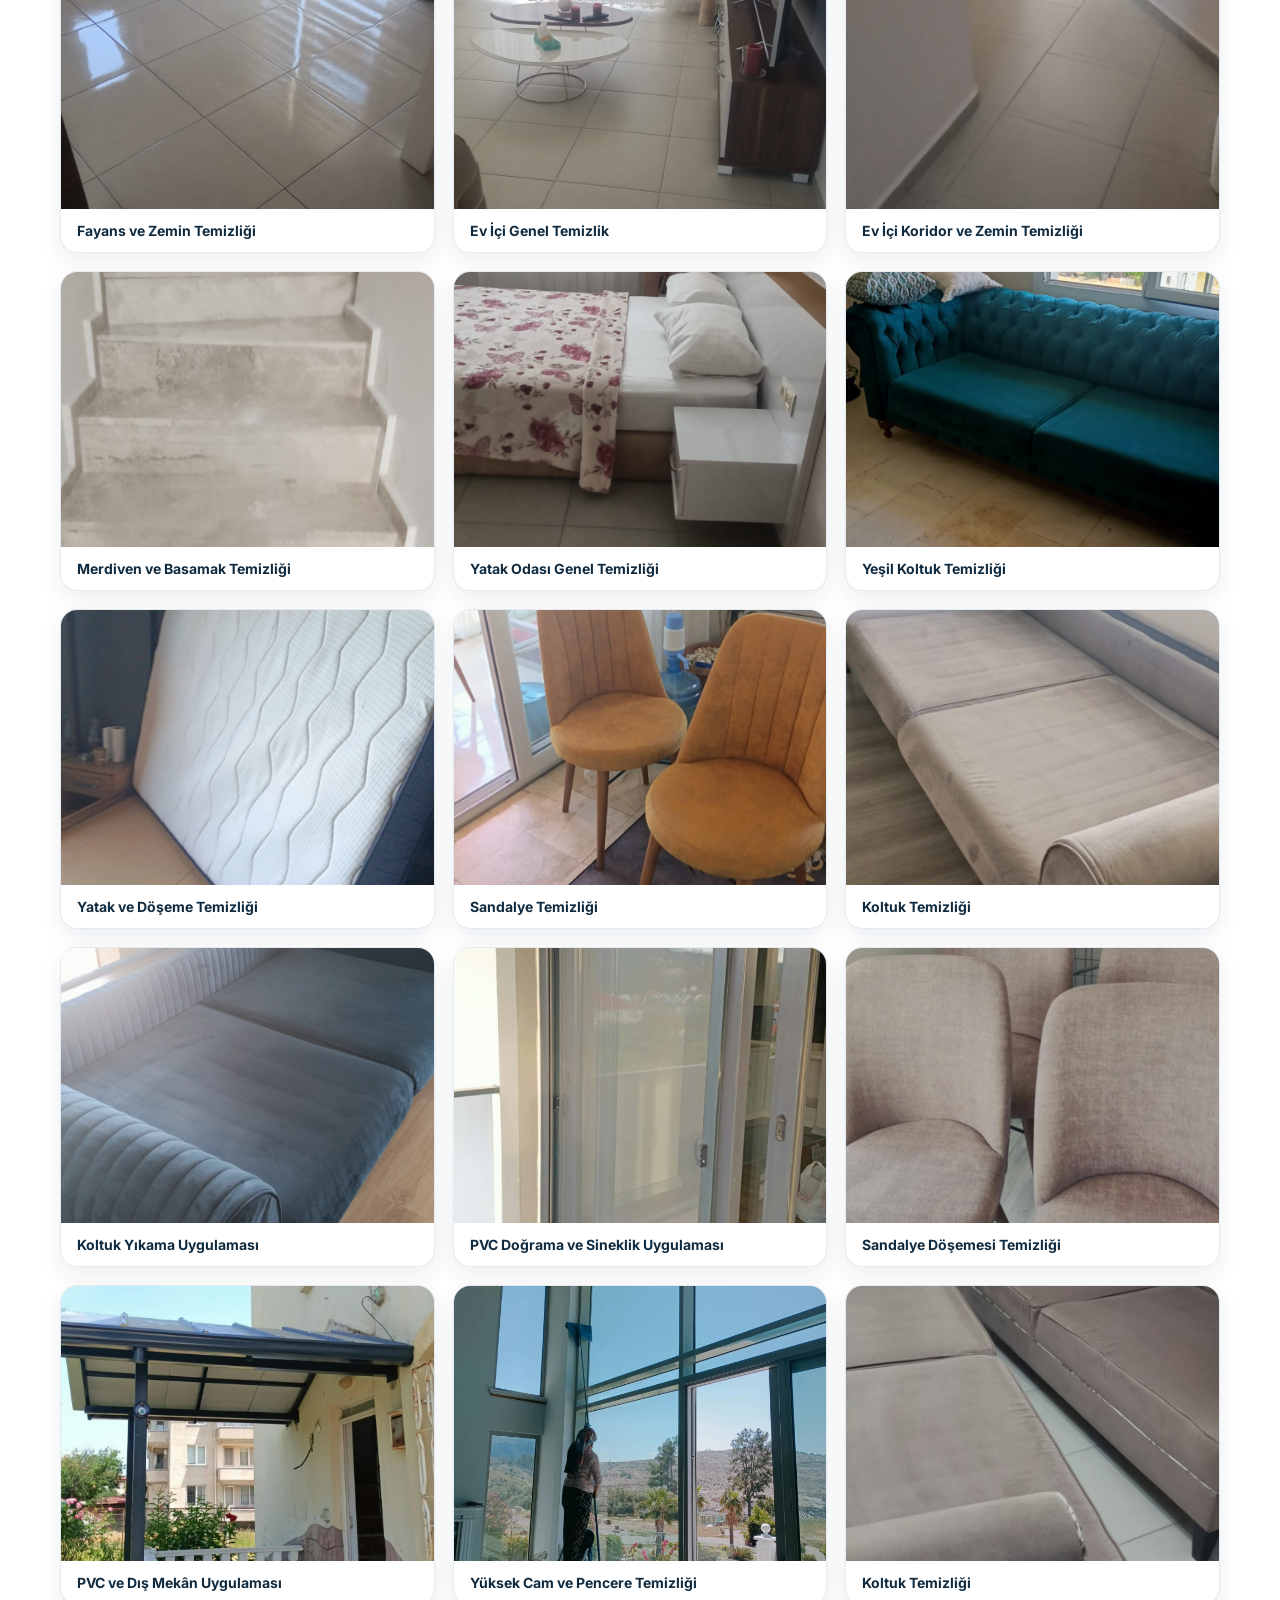
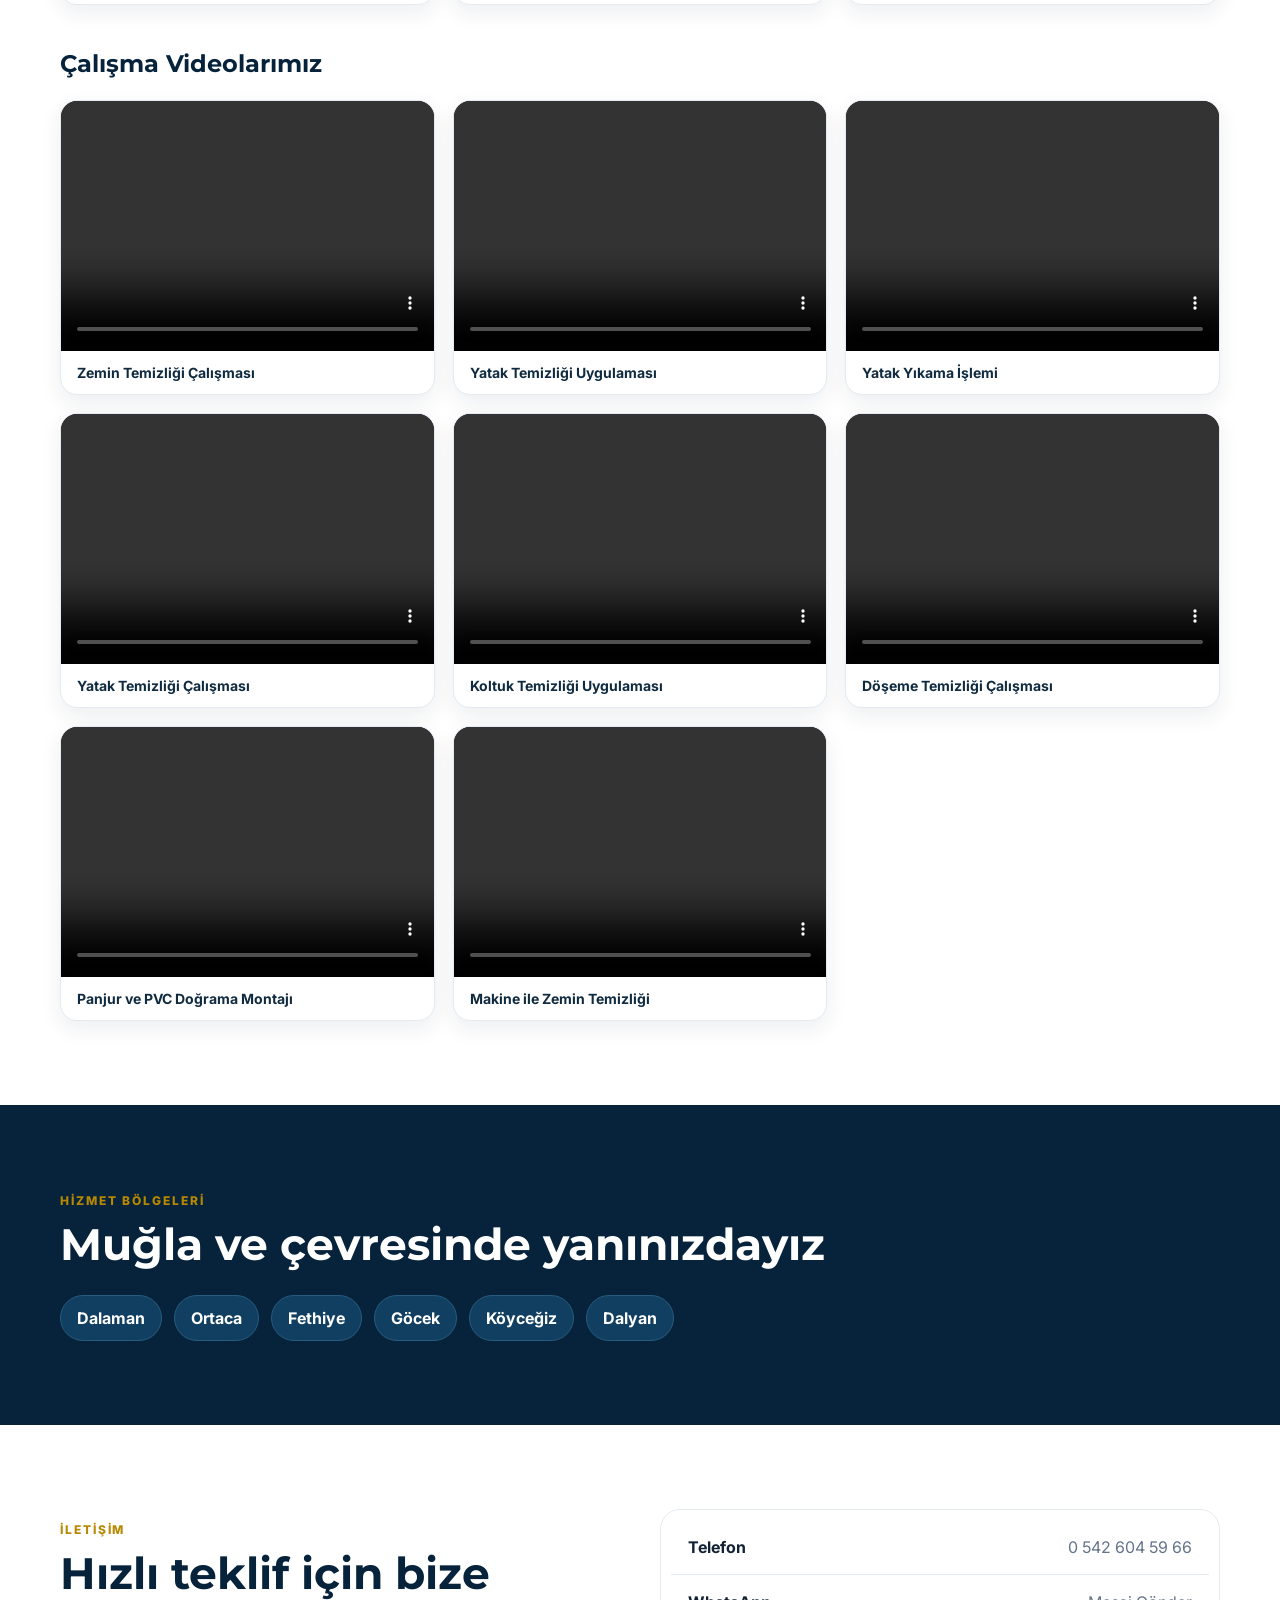
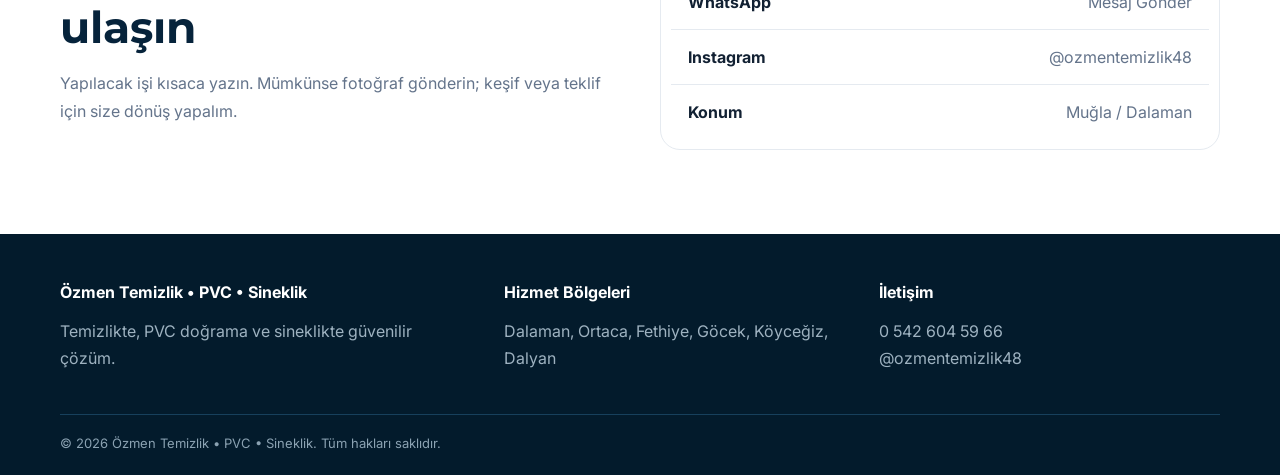
==== commit 97c4a339: "Update index.html" ====
--- a/index.html
+++ b/index.html
@@ -1,6 +1,46 @@
 <!doctype html>
 <html lang="tr">
 <head>
+<script type="application/ld+json">
+{
+  "@context": "https://schema.org",
+  "@type": "LocalBusiness",
+  "@id": "https://ozmentemizlik.com/#isletme",
+  "name": "Özmen Temizlik",
+  "image": "https://ozmentemizlik.com/ozmen-yeni-logo.jpg",
+  "url": "https://ozmentemizlik.com/",
+  "telephone": "+90 544 604 59 66",
+  "description": "Dalaman ve Ortaca'da temizlik, koltuk yıkama, hazır PVC kapı ve pencere montajı, özel ölçü sineklik imalatı ve montajı hizmetleri.",
+  "areaServed": [
+    {
+      "@type": "Place",
+      "name": "Dalaman, Muğla, Türkiye"
+    },
+    {
+      "@type": "Place",
+      "name": "Ortaca, Muğla, Türkiye"
+    }
+  ],
+  "openingHoursSpecification": [
+    {
+      "@type": "OpeningHoursSpecification",
+      "dayOfWeek": [
+        "Monday",
+        "Tuesday",
+        "Wednesday",
+        "Thursday",
+        "Friday",
+        "Saturday"
+      ],
+      "opens": "09:30",
+      "closes": "20:00"
+    }
+  ],
+  "sameAs": [
+    "https://www.instagram.com/ozmentemizlik48/"
+  ]
+}
+</script>
   <meta charset="utf-8">
   <meta name="viewport" content="width=device-width,initial-scale=1">
   <meta name="description" content="Özmen Temizlik; Dalaman, Ortaca ve çevresinde profesyonel temizlik, koltuk yıkama, zemin temizliği, PVC doğrama ve sineklik hizmetleri sunar.">
@@ -21,7 +61,7 @@
 .photo-lightbox__close {position:absolute;top:12px;right:16px;border:0;background:#fff;color:#111;border-radius:50%;font-size:26px;width:42px;height:42px;cursor:pointer}
 #galeri a.work-tile {cursor:zoom-in}
 </style>
-</head>
+  </head>
 <body>
 <header class="topbar">
   <div class="container nav">
@@ -81,7 +121,7 @@
 
     <h3 class="category-title second">PVC Doğrama & Sineklik Hizmetleri</h3>
     <div class="cards">
-      <article class="card"><div class="icon">🪟</div><h3>Özel Ölçü Sineklik İmalatı ve Montajı</h3><p>Dalaman ve Ortaca'da evinizde ölçü alıyor, pencere ve kapılarınıza uygun sineklikleri özel ölçülerde üreterek montajını yapıyoruz.</p></article>
+      <article class="card"><div class="icon">🪟</div><h3>Özel Ölçü Sineklik İmalatı ve Montajı</h3><p>Dalaman ve Ortaca'da evinizde ölçü alıyor, pencere ve kapılarınıza uygun sineklikleri özel ölçülerde üreterek montajını yapıyoruz.</p><a href="sineklik.html" style="display:inline-block;margin-top:15px;color:#102c43;font-weight:bold;text-decoration:underline;">Sineklik Hizmetini İncele →</a></article>
       <article class="card"><div class="icon">🧰</div><h3>Sineklik Tamiri</h3><p>Yıpranan veya arızalanan sinekliklerde tamir ve yenileme.</p></article>
       <article class="card"><div class="icon">🔩</div><h3>PVC Kapı ve Pencere Montajı</h3><p>Dalaman ve Ortaca'da hazır PVC kapı ve pencerelerin montajını yapıyor, ihtiyaç halinde ayar ve uygulama işlemlerini gerçekleştiriyoruz.</p></article>
       <article class="card"><div class="icon">🔧</div><h3>PVC Tamiratı</h3><p>Kapı ve pencere sistemlerinde bakım, ayar ve tamirat.</p></article>
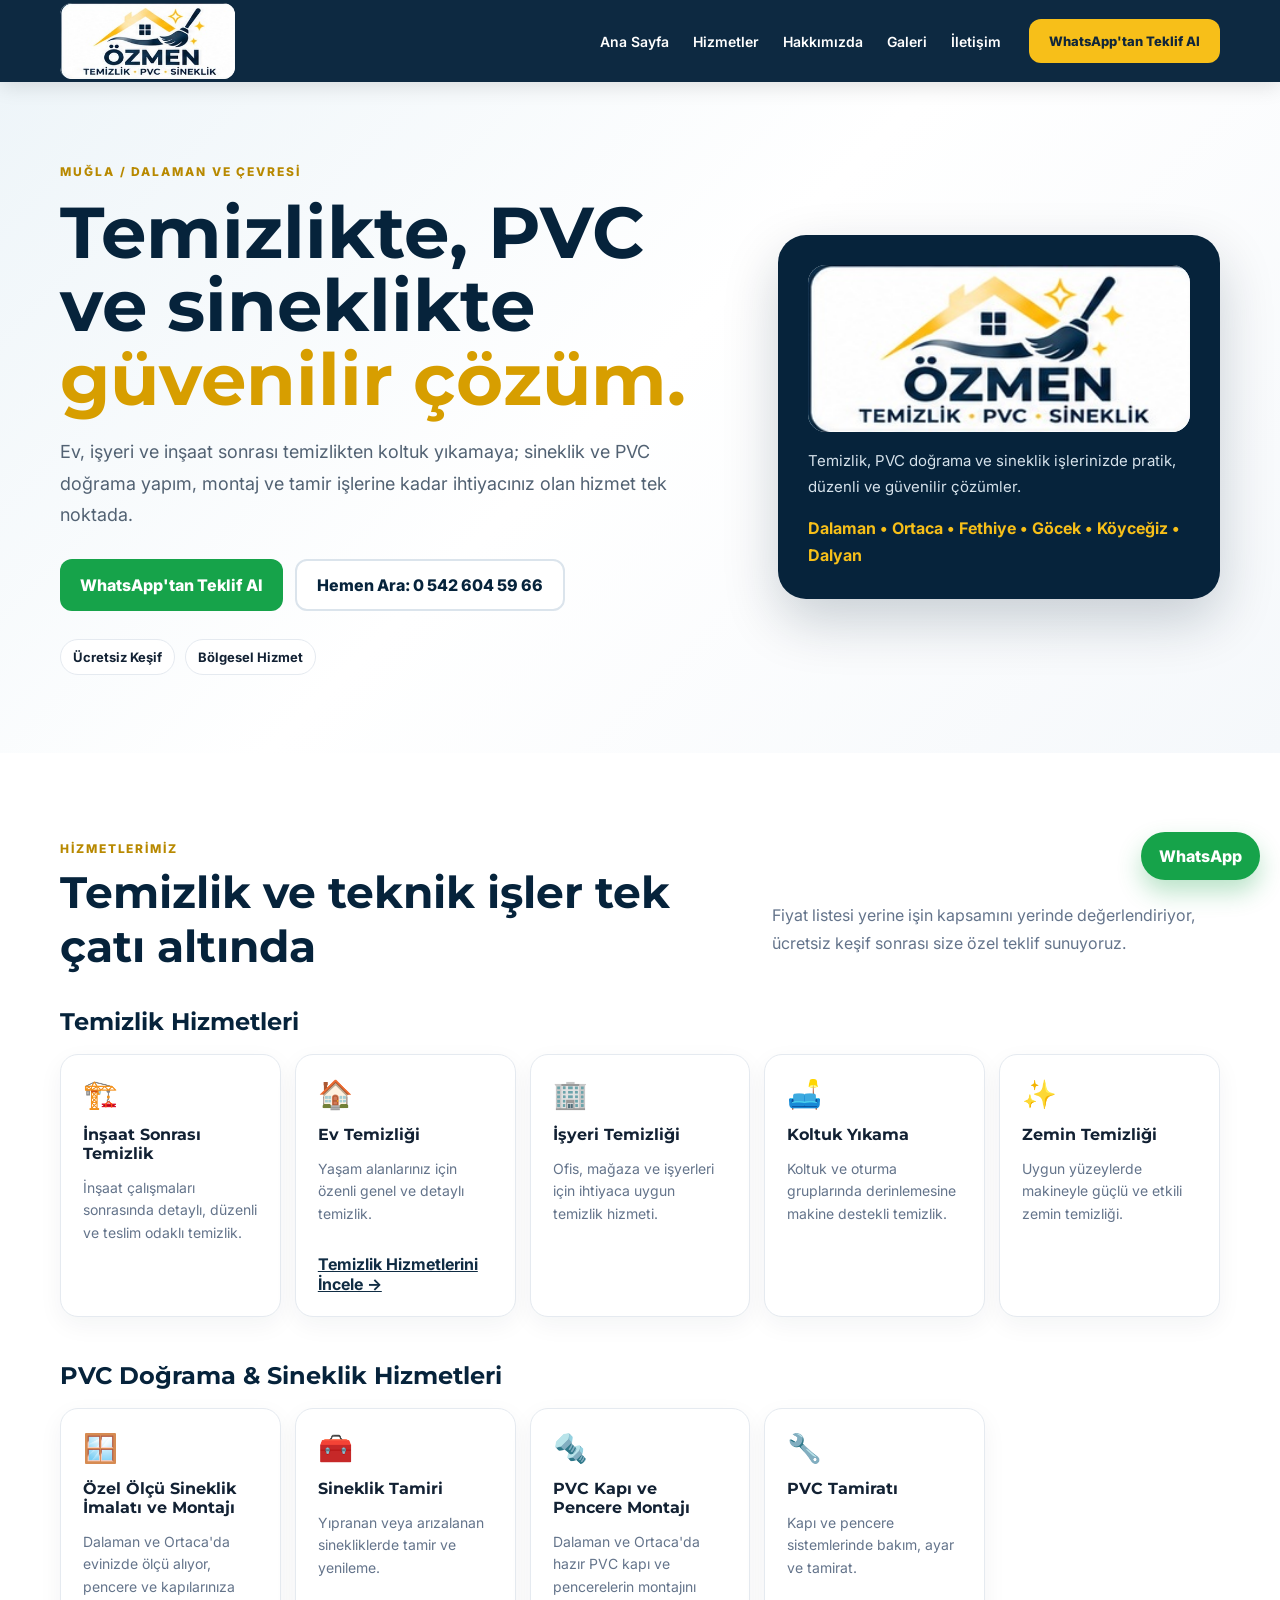
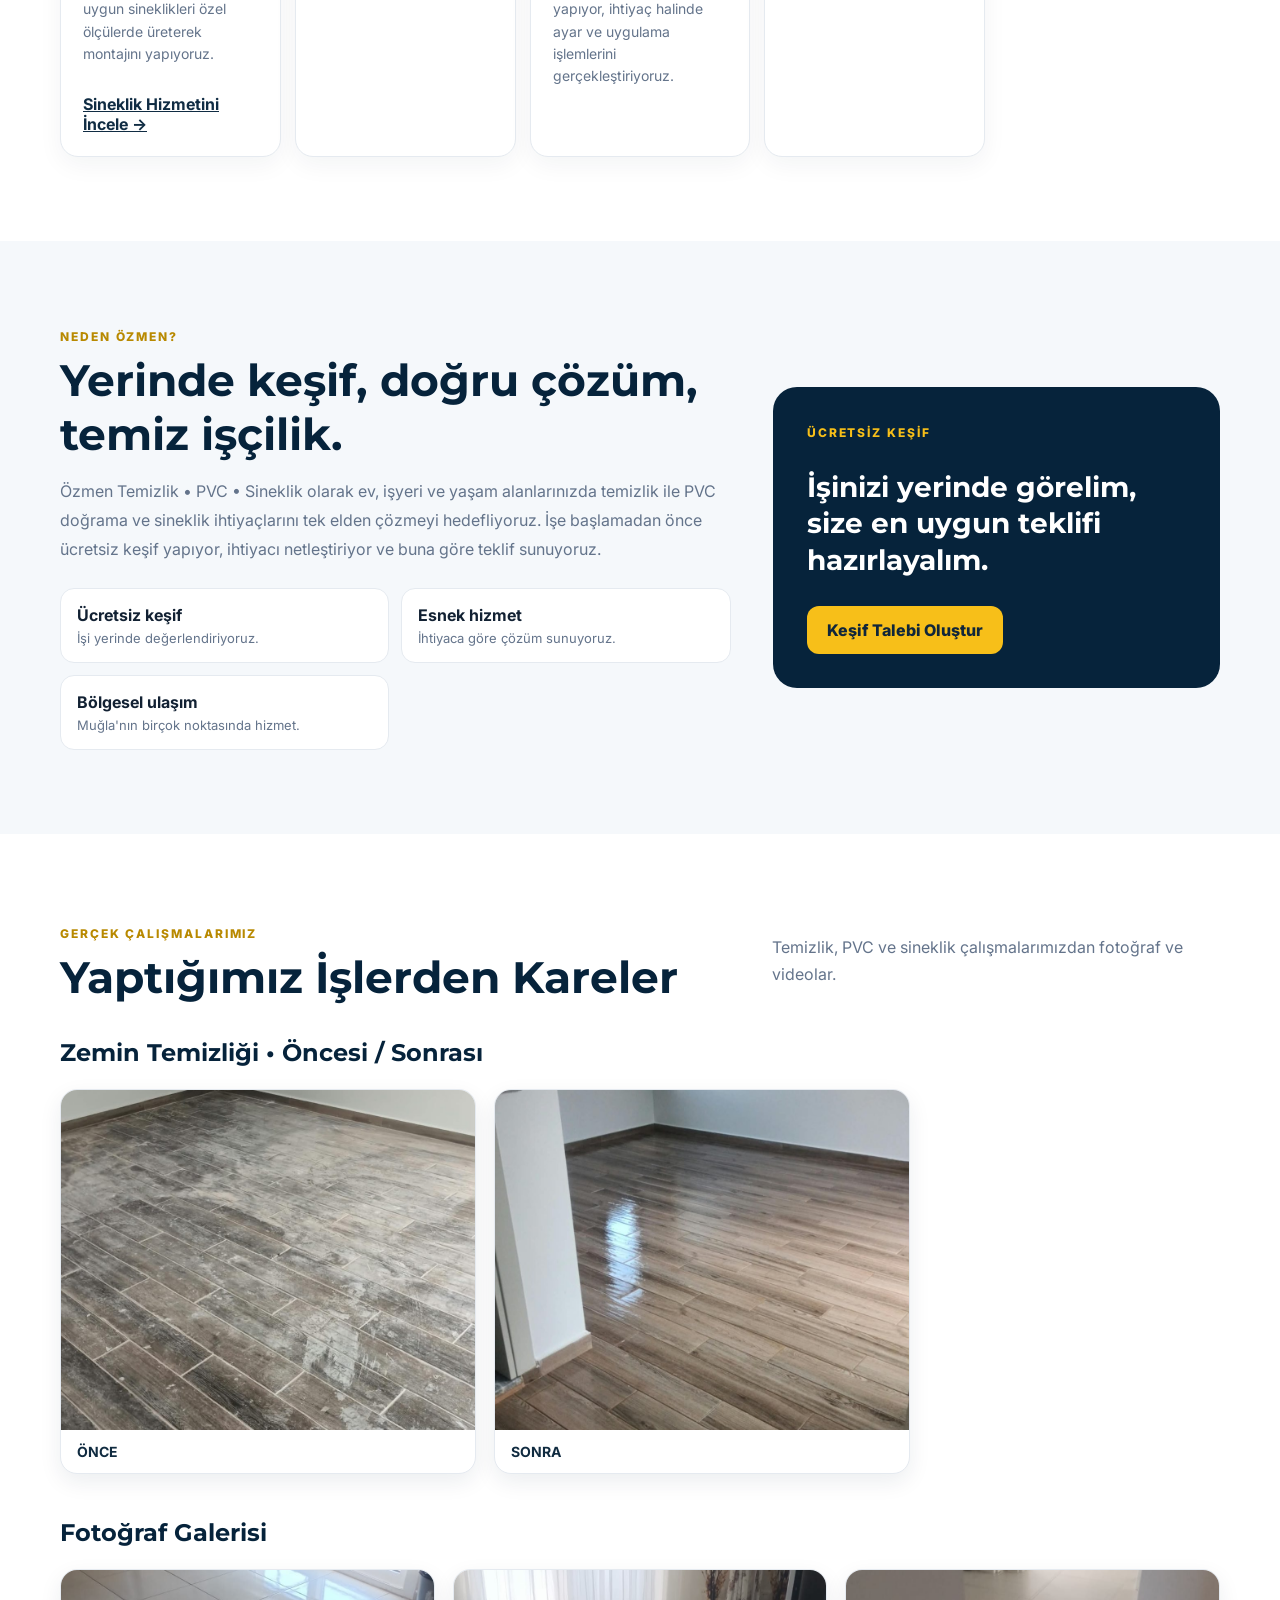
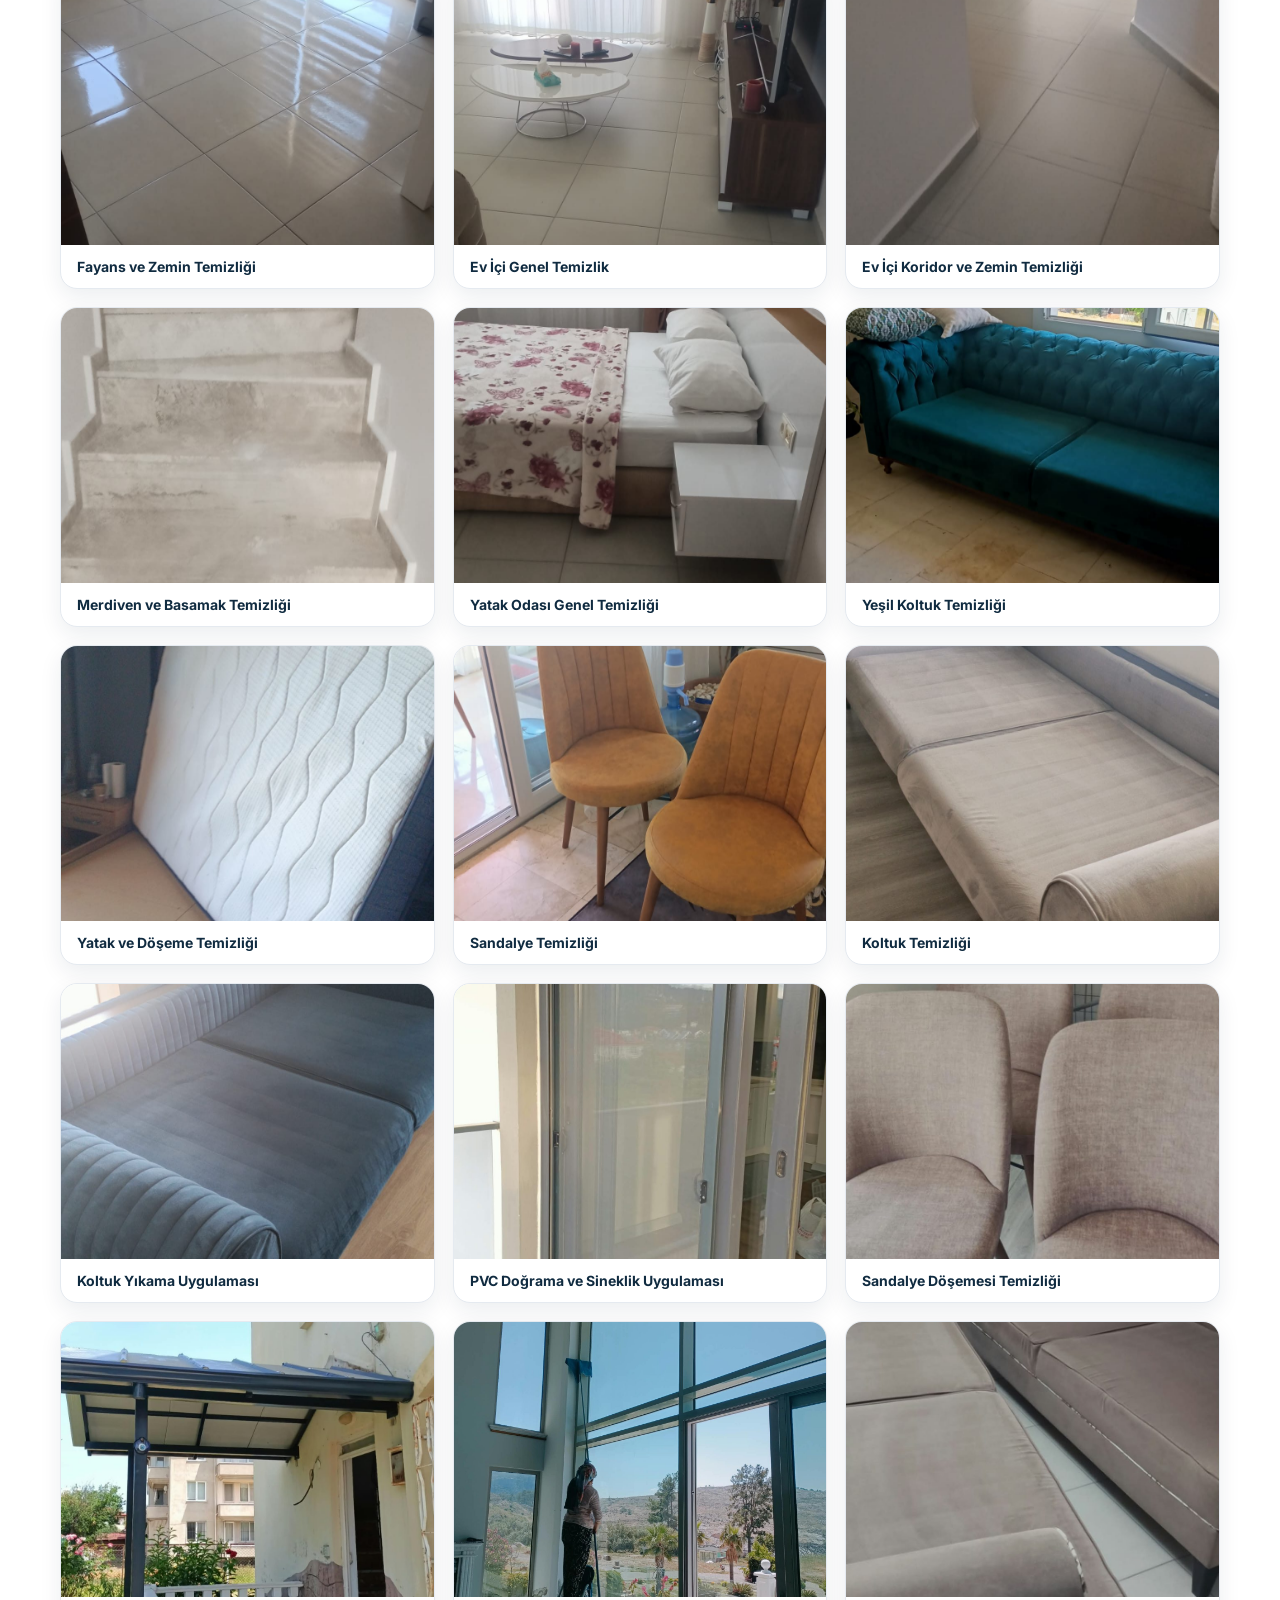
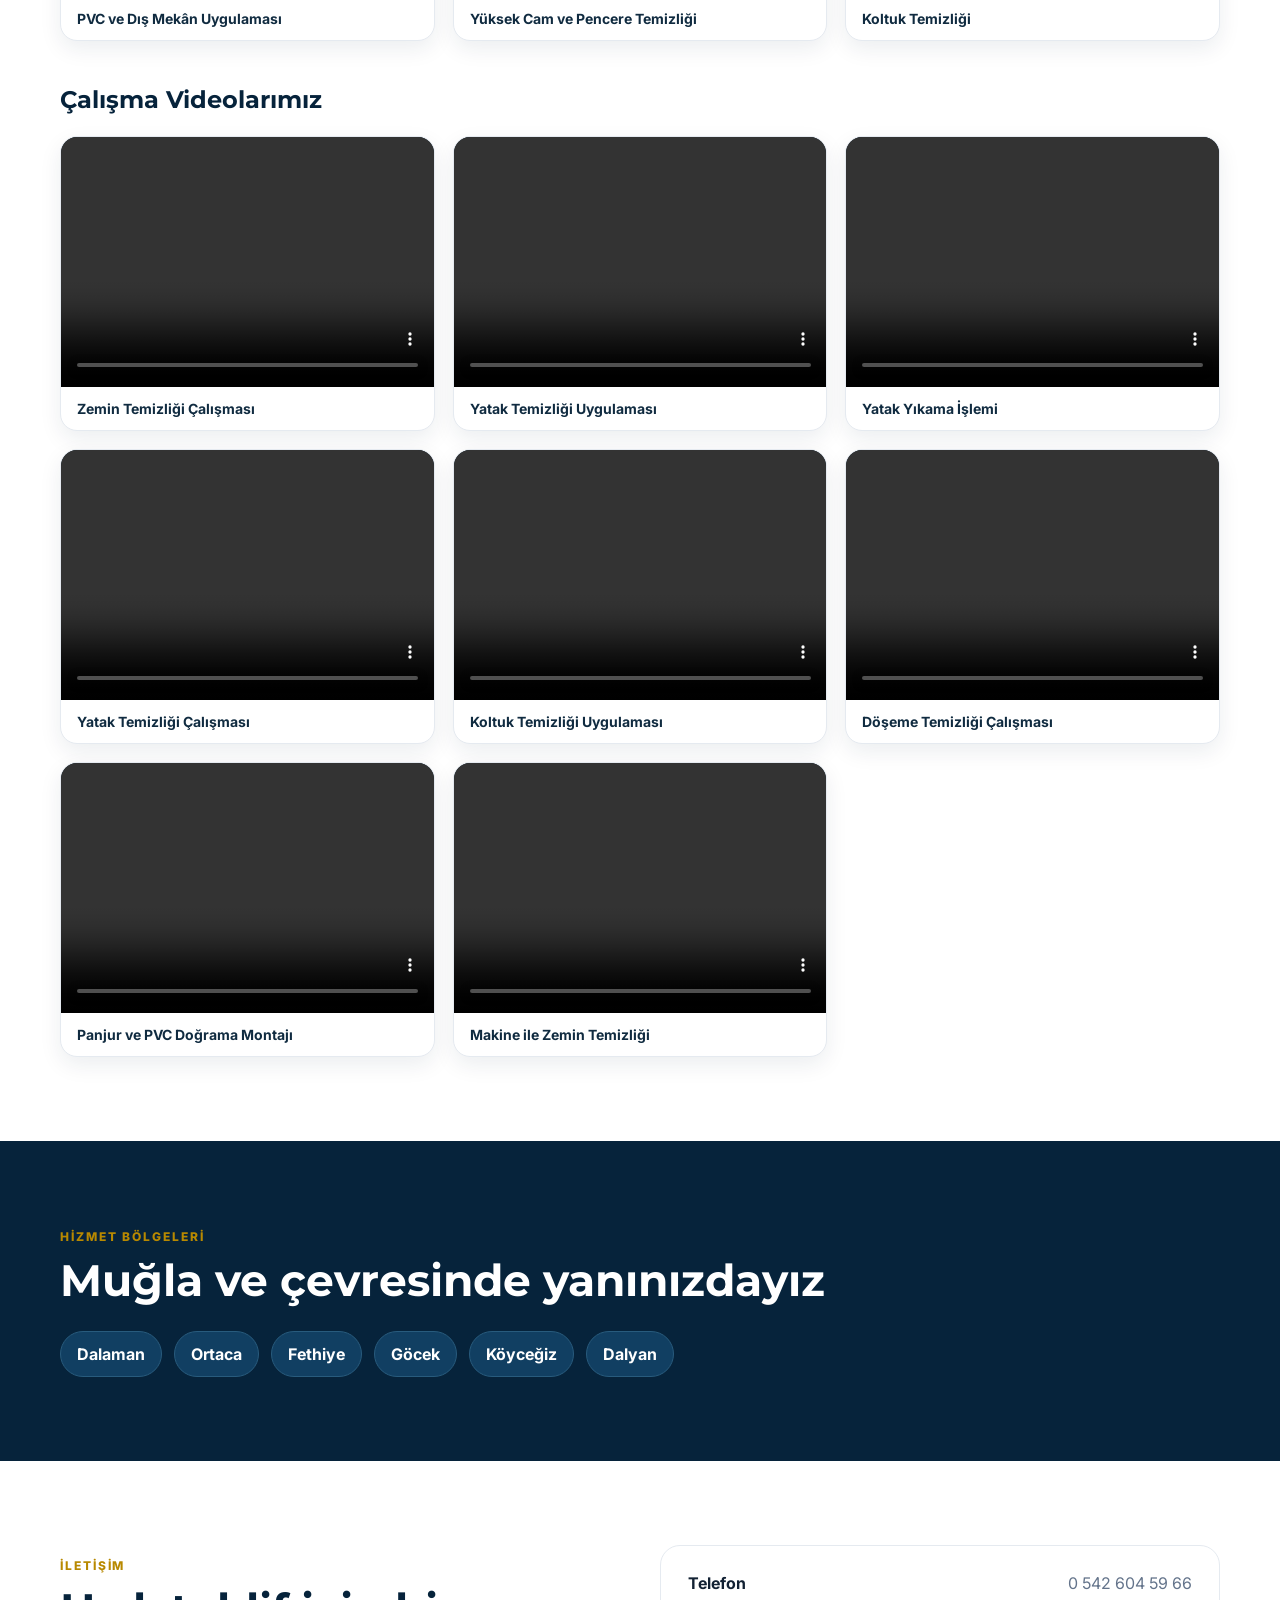
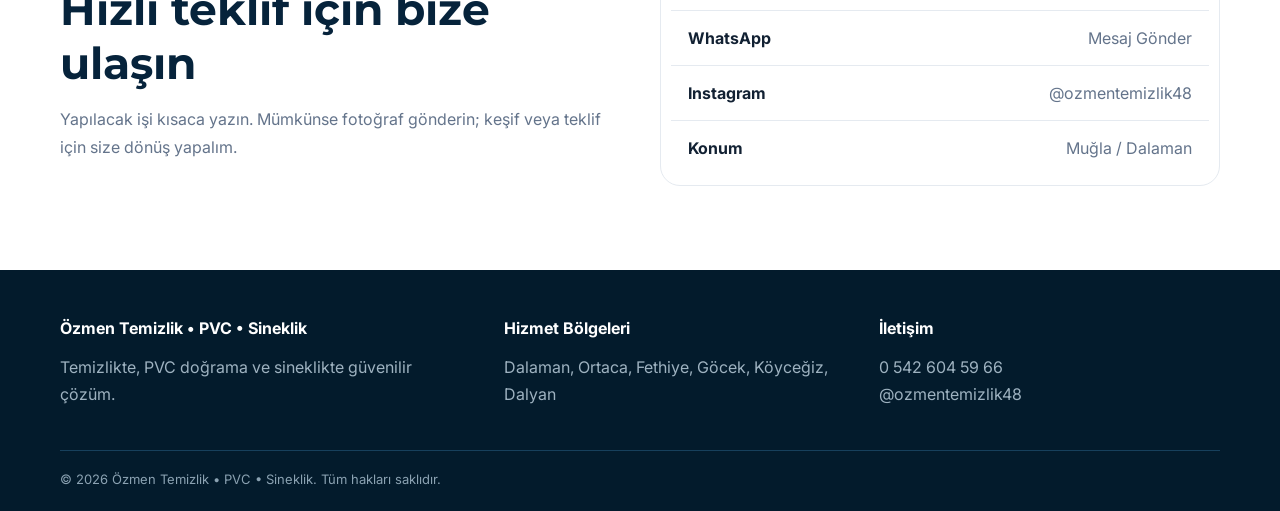
==== commit d11868ce: "Update index.html" ====
--- a/index.html
+++ b/index.html
@@ -113,7 +113,7 @@
     <h3 class="category-title">Temizlik Hizmetleri</h3>
     <div class="cards">
       <article class="card"><div class="icon">🏗️</div><h3>İnşaat Sonrası Temizlik</h3><p>İnşaat çalışmaları sonrasında detaylı, düzenli ve teslim odaklı temizlik.</p></article>
-      <article class="card"><div class="icon">🏠</div><h3>Ev Temizliği</h3><p>Yaşam alanlarınız için özenli genel ve detaylı temizlik.</p></article>
+      <article class="card"><div class="icon">🏠</div><h3>Ev Temizliği</h3><p>Yaşam alanlarınız için özenli genel ve detaylı temizlik.</p><a href="temizlik.html" style="display:inline-block;margin-top:15px;color:#102c43;font-weight:bold;text-decoration:underline;">Temizlik Hizmetlerini İncele →</a></article>
       <article class="card"><div class="icon">🏢</div><h3>İşyeri Temizliği</h3><p>Ofis, mağaza ve işyerleri için ihtiyaca uygun temizlik hizmeti.</p></article>
       <article class="card"><div class="icon">🛋️</div><h3>Koltuk Yıkama</h3><p>Koltuk ve oturma gruplarında derinlemesine makine destekli temizlik.</p></article>
       <article class="card"><div class="icon">✨</div><h3>Zemin Temizliği</h3><p>Uygun yüzeylerde makineyle güçlü ve etkili zemin temizliği.</p></article>
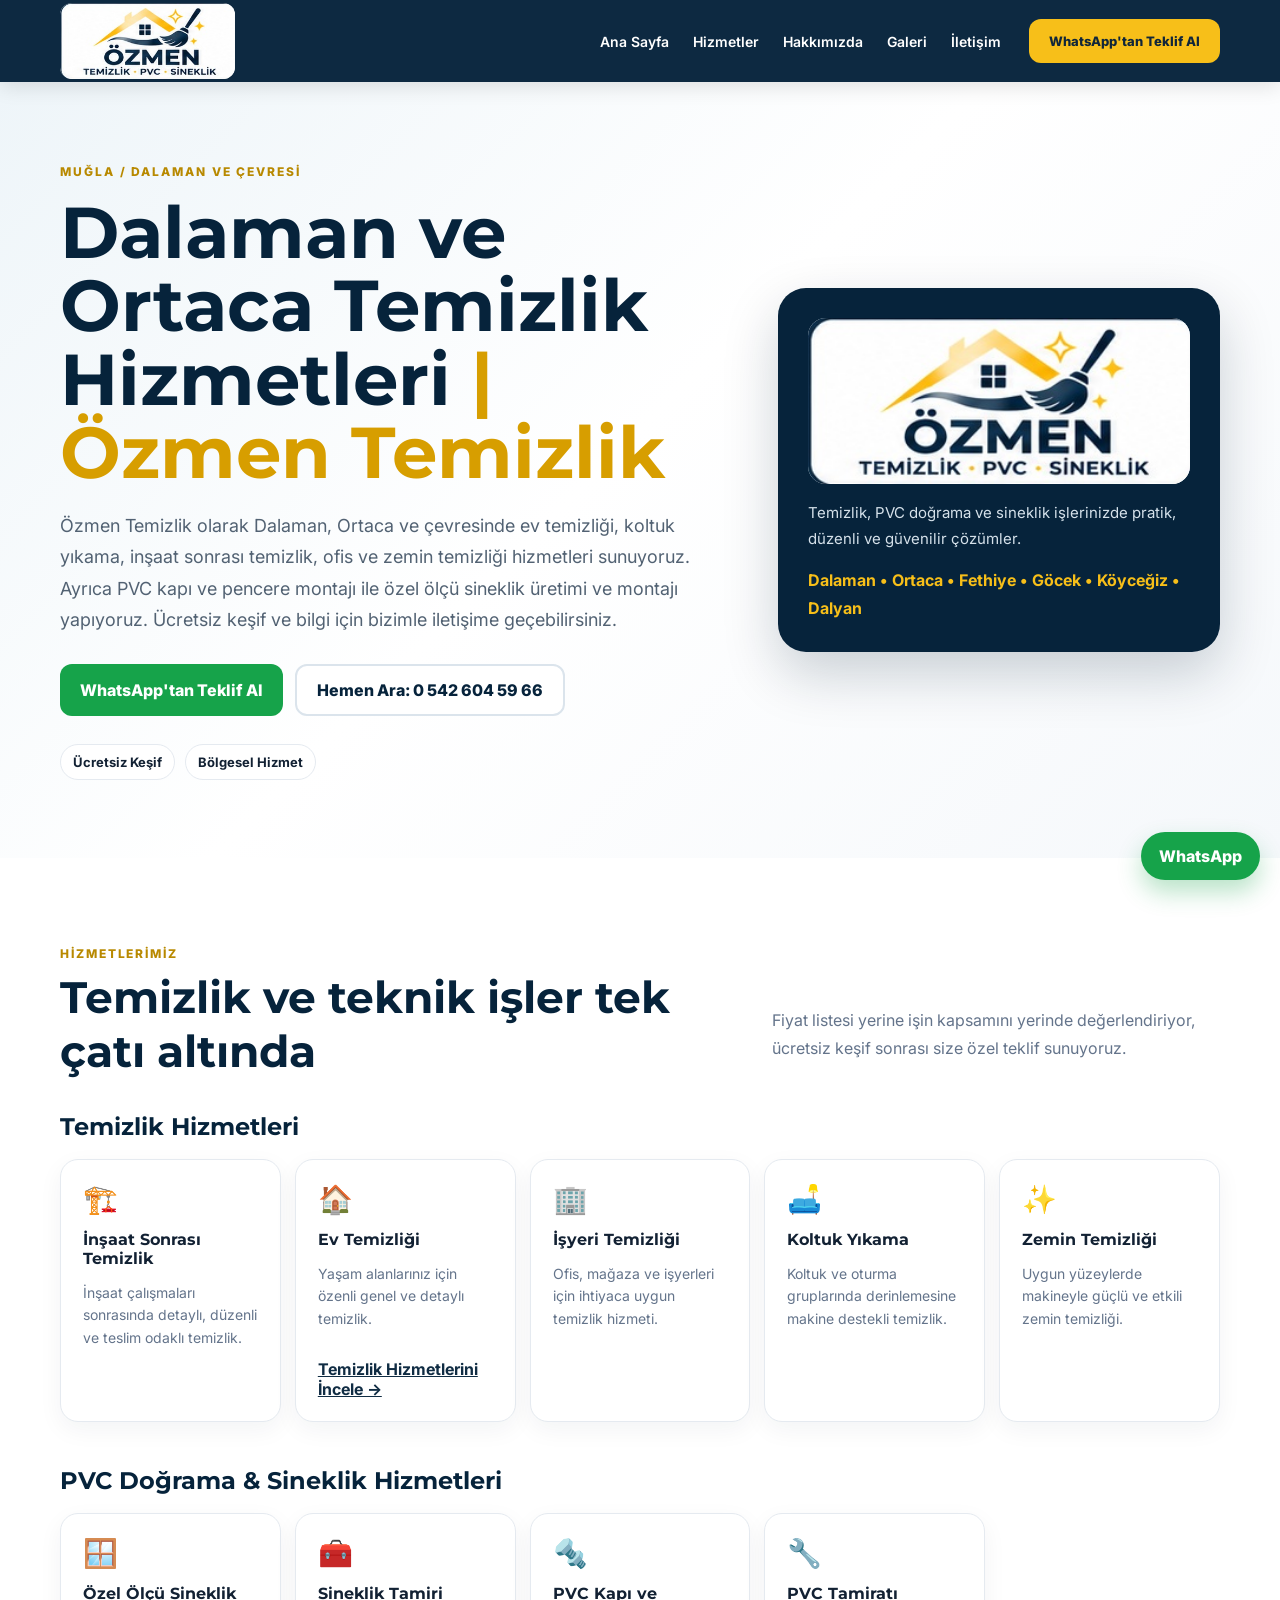
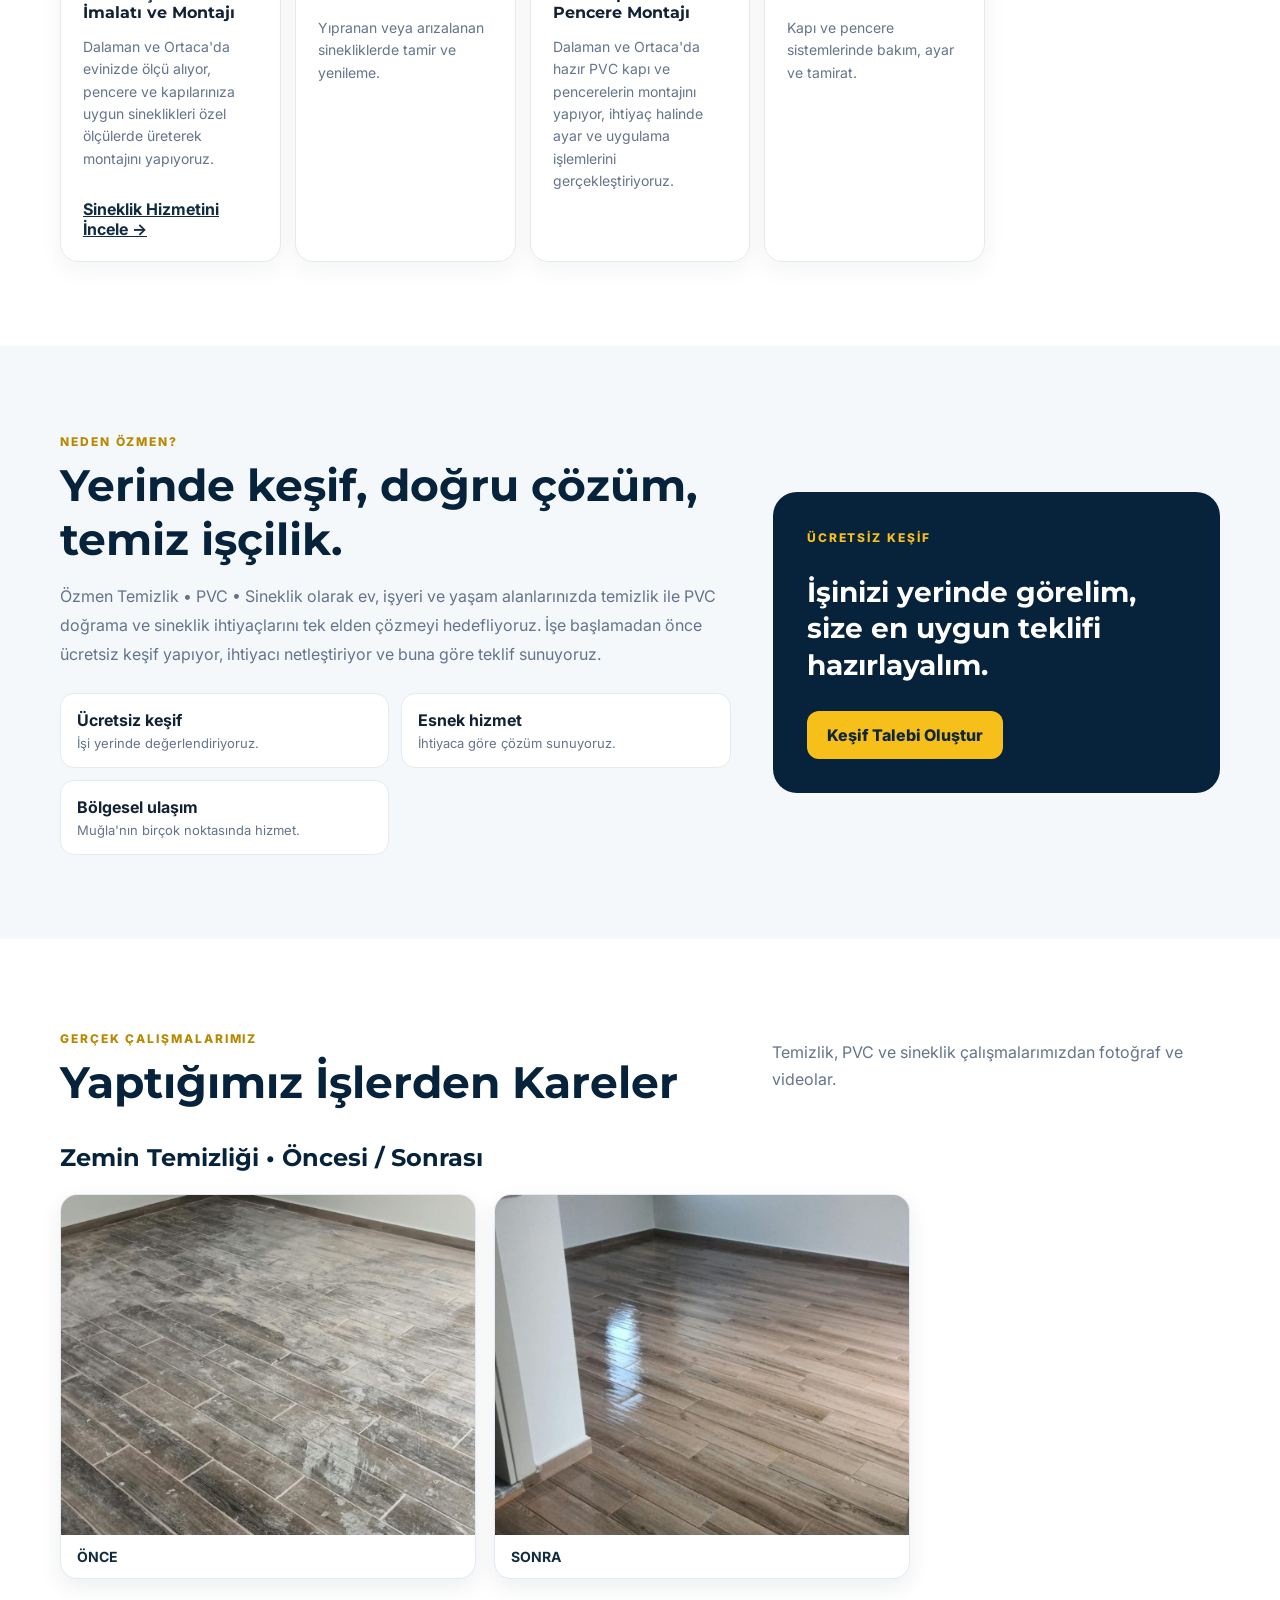
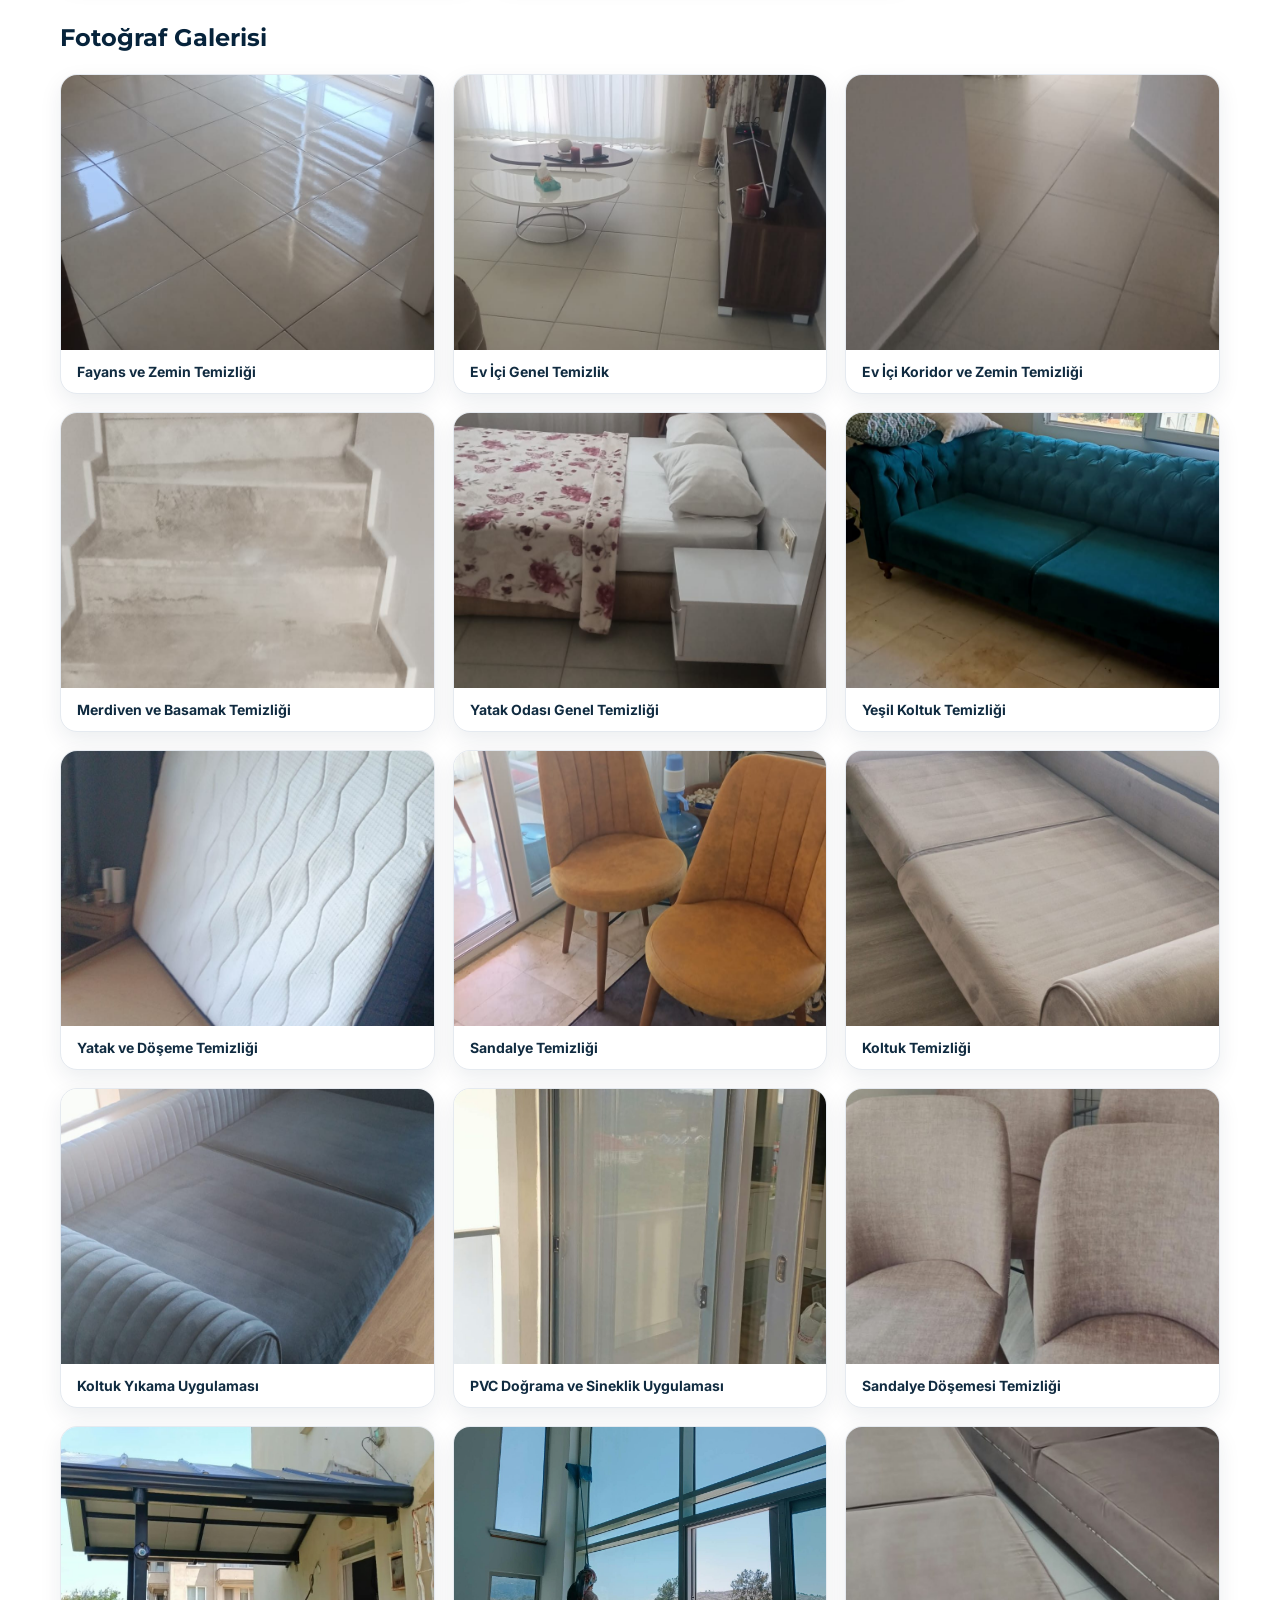
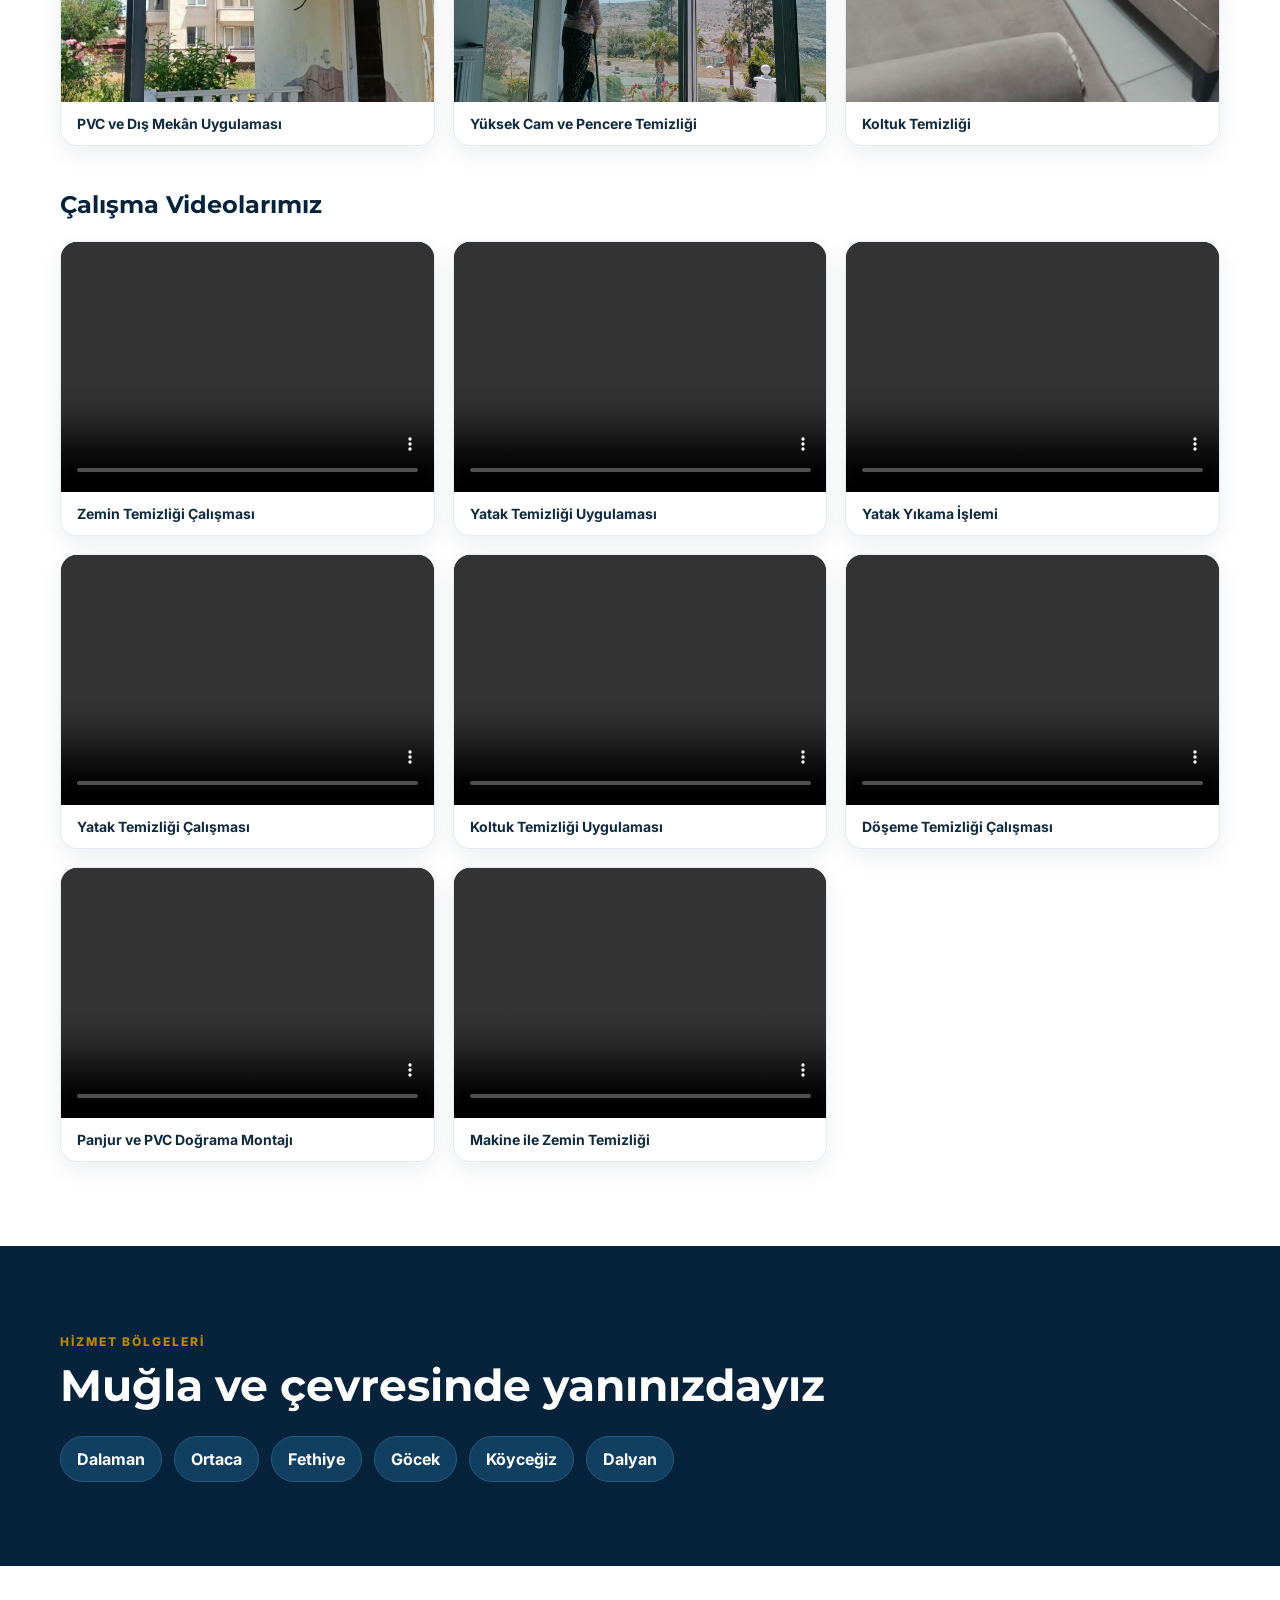
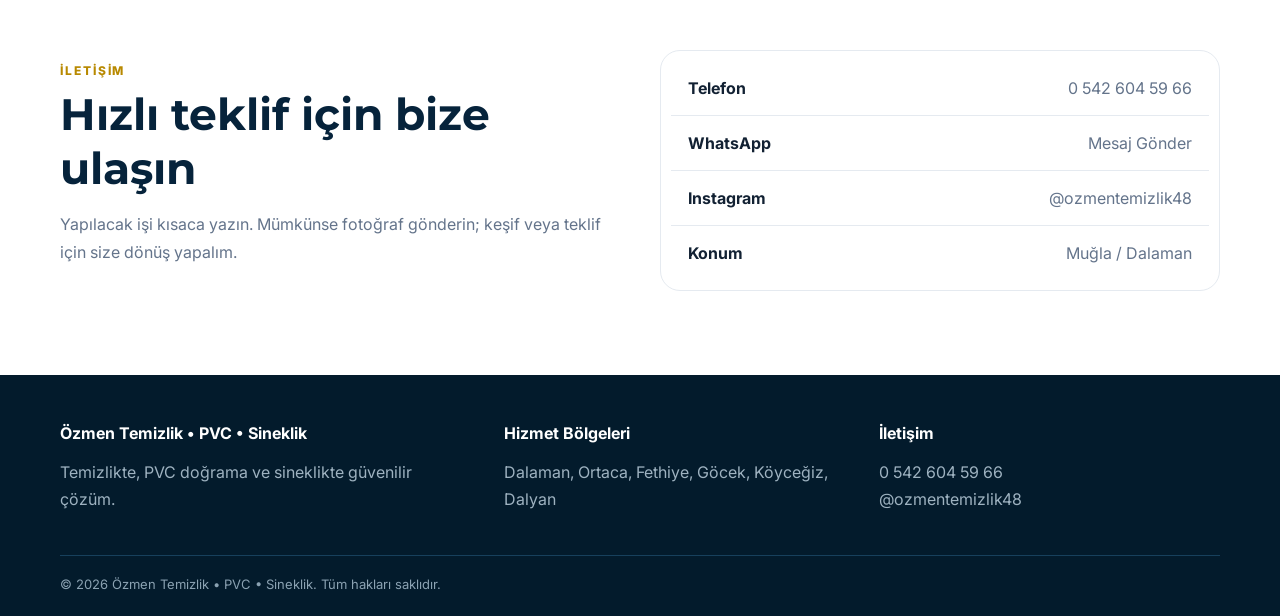
==== commit f02f0ed9: "Update index.html" ====
--- a/index.html
+++ b/index.html
@@ -43,8 +43,8 @@
 </script>
   <meta charset="utf-8">
   <meta name="viewport" content="width=device-width,initial-scale=1">
-  <meta name="description" content="Özmen Temizlik; Dalaman, Ortaca ve çevresinde profesyonel temizlik, koltuk yıkama, zemin temizliği, PVC doğrama ve sineklik hizmetleri sunar.">
-  <title>Özmen Temizlik | Dalaman & Ortaca Temizlik, PVC ve Sineklik</title>
+  <meta name="description" content="Dalaman ve Ortaca temizlik hizmetleri | Özmen Temizlik ile ev temizliği, koltuk yıkama, inşaat sonrası temizlik, ofis ve zemin temizliği. Bilgi ve teklif: 0542 604 59 66.">
+ <title>Dalaman Temizlik ve Ev Temizliği | Özmen Temizlik – Ortaca</title>
   <link rel="canonical" href="https://ozmentemizlik.com/">
   <link rel="preconnect" href="https://fonts.googleapis.com">
   <link rel="preconnect" href="https://fonts.gstatic.com" crossorigin>
@@ -85,8 +85,8 @@
   <div class="container hero-grid">
     <div>
       <span class="eyebrow">MUĞLA / DALAMAN VE ÇEVRESİ</span>
-      <h1>Temizlikte, PVC ve sineklikte <span>güvenilir çözüm.</span></h1>
-      <p>Ev, işyeri ve inşaat sonrası temizlikten koltuk yıkamaya; sineklik ve PVC doğrama yapım, montaj ve tamir işlerine kadar ihtiyacınız olan hizmet tek noktada.</p>
+      <h1>Dalaman ve Ortaca Temizlik Hizmetleri <span> | Özmen Temizlik</span></h1>
+      <p>Özmen Temizlik olarak Dalaman, Ortaca ve çevresinde ev temizliği, koltuk yıkama, inşaat sonrası temizlik, ofis ve zemin temizliği hizmetleri sunuyoruz. Ayrıca PVC kapı ve pencere montajı ile özel ölçü sineklik üretimi ve montajı yapıyoruz. Ücretsiz keşif ve bilgi için bizimle iletişime geçebilirsiniz.</p>
       <div class="hero-actions">
         <a class="btn btn-green" href="https://wa.me/905426045966?text=Merhaba%20%C3%96zmen%20Temizlik%20PVC%20ve%20Sineklik%20hizmetleri%20hakk%C4%B1nda%20bilgi%20almak%20istiyorum.,%20%C3%BCcretsiz%20ke%C5%9Fif%20ve%20teklif%20almak%20istiyorum." target="_blank" rel="noopener">WhatsApp'tan Teklif Al</a>
         <a class="btn btn-outline" href="tel:+905426045966">Hemen Ara: 0 542 604 59 66</a>
